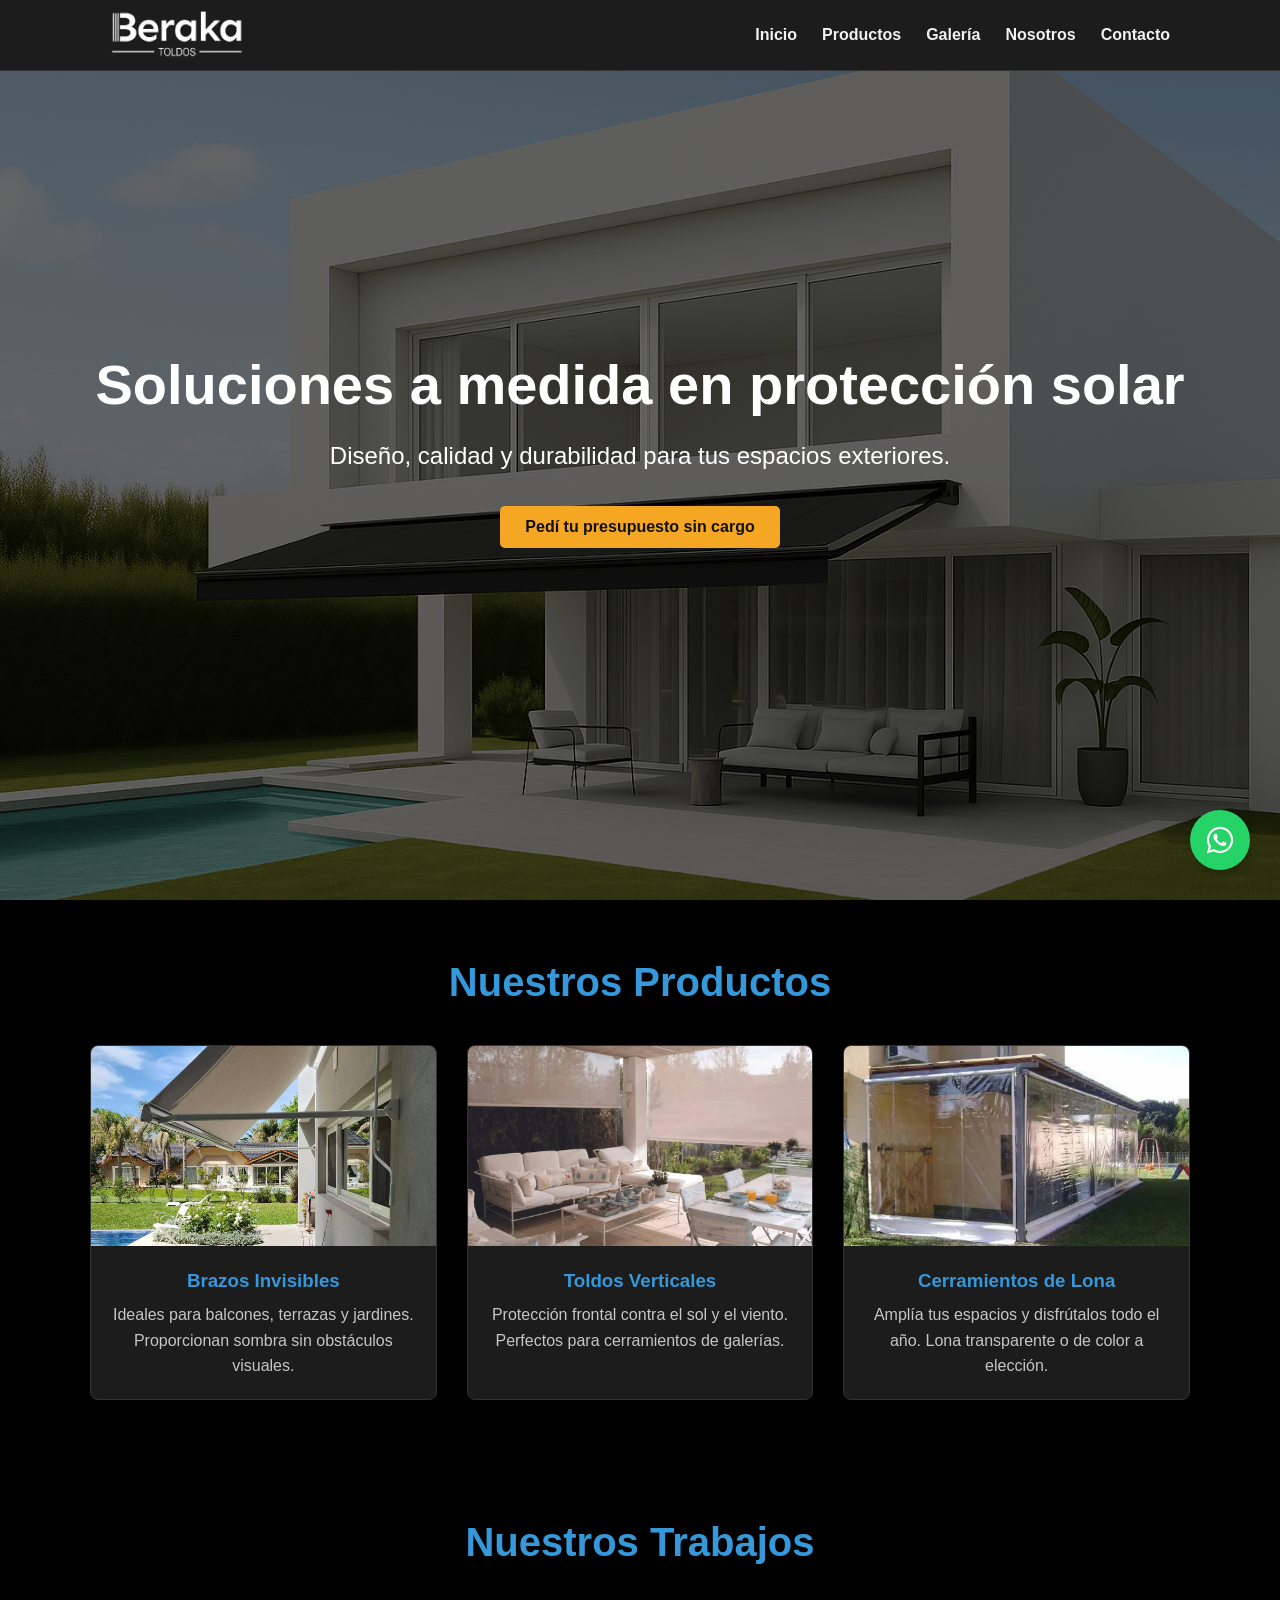
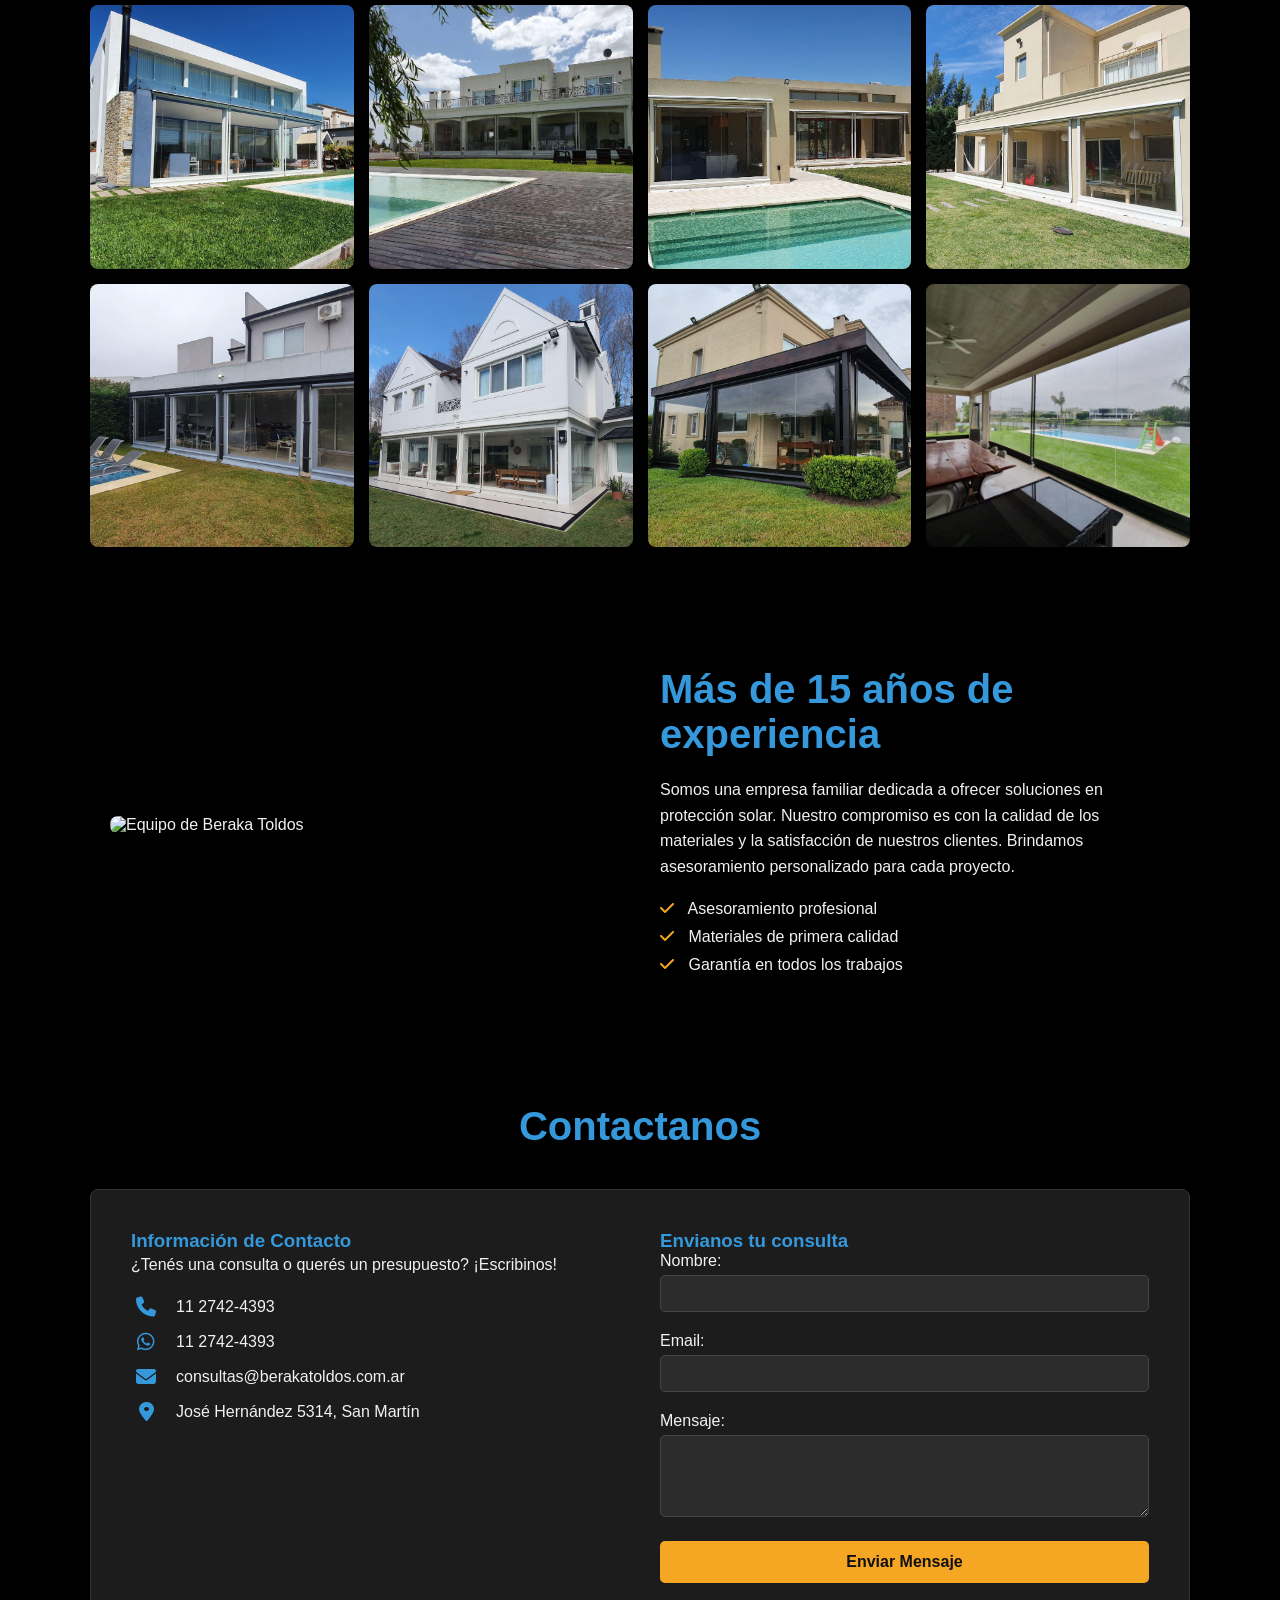
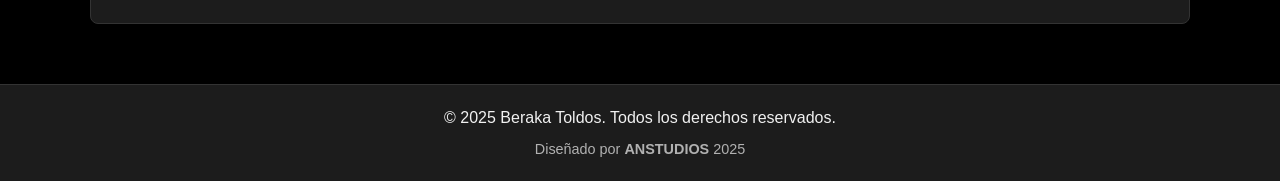
==== index.html @ 6dd72325 "Primera versión de la web Beraka Toldos" ====
<!DOCTYPE html>
<html lang="es">
<head>
    <meta charset="UTF-8">
    <meta name="viewport" content="width=device-width, initial-scale=1.0">
    <title>Beraka Toldos - Venta e Instalación de Toldos</title>
    <meta name="description" content="En Beraka Toldos somos especialistas en la venta e instalación de toldos, cerramientos y protección solar para hogares y comercios. Presupuestos sin cargo.">
    
    <link rel="stylesheet" href="css/style.css">
    
    <link rel="stylesheet" href="https://cdnjs.cloudflare.com/ajax/libs/font-awesome/6.5.2/css/all.min.css">
</head>
<body>

    <header>
        <nav class="navbar">
            <div class="container">
                <a href="#" class="logo"><img src="images/logo.png" alt="Logo de Beraka Toldos"></a>
                <ul class="nav-links" id="nav-links">
                    <li><a href="#inicio">Inicio</a></li>
                    <li><a href="#productos">Productos</a></li>
                    <li><a href="#galeria">Galería</a></li>
                    <li><a href="#nosotros">Nosotros</a></li>
                    <li><a href="#contacto">Contacto</a></li>
                </ul>
                <div class="hamburger" id="hamburger">
                    <i class="fas fa-bars"></i>
                </div>
            </div>
        </nav>
    </header>

    <main>
        <section id="inicio" class="hero">
            <div class="hero-content">
                <h1>Soluciones a medida en protección solar</h1>
                <p>Diseño, calidad y durabilidad para tus espacios exteriores.</p>
                <a href="#contacto" class="btn">Pedí tu presupuesto sin cargo</a>
            </div>
        </section>

        <section id="productos" class="container section">
            <h2>Nuestros Productos</h2>
            <div class="productos-grid">
                <div class="producto-card">
                    <img src="images/producto1.jpg" alt="Toldos de Brazos Invisibles">
                    <h3>Brazos Invisibles</h3>
                    <p>Ideales para balcones, terrazas y jardines. Proporcionan sombra sin obstáculos visuales.</p>
                </div>
                <div class="producto-card">
                    <img src="images/producto2.jpg" alt="Toldos Verticales">
                    <h3>Toldos Verticales</h3>
                    <p>Protección frontal contra el sol y el viento. Perfectos para cerramientos de galerías.</p>
                </div>
                <div class="producto-card">
                    <img src="images/producto3.jpg" alt="Cerramientos de Lona">
                    <h3>Cerramientos de Lona</h3>
                    <p>Amplía tus espacios y disfrútalos todo el año. Lona transparente o de color a elección.</p>
                </div>
            </div>
        </section>
        
        <section id="galeria" class="container section">
            <h2>Nuestros Trabajos</h2>
            <div class="galeria-grid">
                <img src="images/galeria1.jpg" alt="Trabajo realizado 1">
                <img src="images/galeria2.jpg" alt="Trabajo realizado 2">
                <img src="images/galeria3.jpg" alt="Trabajo realizado 3">
                <img src="images/galeria4.jpg" alt="Trabajo realizado 4">
                <img src="images/galeria5.jpg" alt="Trabajo realizado 5">
                <img src="images/galeria6.jpg" alt="Trabajo realizado 6">
                <img src="images/galeria7.jpg" alt="Trabajo realizado 7">
                <img src="images/galeria8.jpg" alt="Trabajo realizado 8">
            </div>
        </section>

        <section id="nosotros" class="section nosotros-section">
            <div class="container nosotros-flex">
                <div class="nosotros-img">
                    <img src="images/nosotros.jpg" alt="Equipo de Beraka Toldos">
                </div>
                <div class="nosotros-texto">
                    <h2>Más de 15 años de experiencia</h2>
                    <p>Somos una empresa familiar dedicada a ofrecer soluciones en protección solar. Nuestro compromiso es con la calidad de los materiales y la satisfacción de nuestros clientes. Brindamos asesoramiento personalizado para cada proyecto.</p>
                    <ul>
                        <li><i class="fas fa-check"></i> Asesoramiento profesional</li>
                        <li><i class="fas fa-check"></i> Materiales de primera calidad</li>
                        <li><i class="fas fa-check"></i> Garantía en todos los trabajos</li>
                    </ul>
                </div>
            </div>
        </section>

        <section id="contacto" class="container section">
            <h2>Contactanos</h2>
            <div class="contacto-flex">
                <div class="info-contacto">
                    <h3>Información de Contacto</h3>
                    <p>¿Tenés una consulta o querés un presupuesto? ¡Escribinos!</p>
                    <ul>
                        <li><i class="fas fa-phone"></i> <a href="tel:+5491127424393">11 2742-4393</a></li>
                        <li><i class="fab fa-whatsapp"></i> <a href="https://wa.me/5491127424393" target="_blank">11 2742-4393</a></li>
                        <li><i class="fas fa-envelope"></i> <a href="mailto:consultas@berakatoldos.com.ar">consultas@berakatoldos.com.ar</a></li>
                        <li><i class="fas fa-map-marker-alt"></i> José Hernández 5314, San Martín</li>
                    </ul>
                </div>
                <div class="formulario-contacto">
                    <h3>Envianos tu consulta</h3>
                    <form name="contact" netlify>
                        <div class="form-group">
                            <label for="name">Nombre:</label>
                            <input type="text" id="name" name="name" required>
                        </div>
                        <div class="form-group">
                            <label for="email">Email:</label>
                            <input type="email" id="email" name="email" required>
                        </div>
                        <div class="form-group">
                            <label for="message">Mensaje:</label>
                            <textarea id="message" name="message" rows="4" required></textarea>
                        </div>
                        <button type="submit" class="btn">Enviar Mensaje</button>
                    </form>
                </div>
            </div>
        </section>

    </main>
    
    <a href="https://wa.me/5491127424393" class="whatsapp-flotante" target="_blank">
        <i class="fab fa-whatsapp"></i>
    </a>

    <footer>
        <div class="container">
            <p>&copy; 2025 Beraka Toldos. Todos los derechos reservados.</p>
            <p class="designer-credit">Diseñado por <a href="#" target="_blank">ANSTUDIOS</a> 2025</p>
        </div>
    </footer>
    
    <script src="js/script.js"></script>
</body>
</html>
---- css/style.css ----
/* --- VARIABLES Y ESTILOS GENERALES (TEMA OSCURO) --- */
:root {
    --color-primario: #3498db; /* Un azul más brillante para que resalte en fondo oscuro */
    --color-secundario: #F5A623; /* Naranja para botones y acentos, se mantiene */
    --color-texto: #f1f1f1; /* Texto principal casi blanco */
    --color-fondo-principal: #000000; /* Fondo principal negro */
    --color-fondo-secciones: #1c1c1c; /* Fondo para tarjetas y header (gris muy oscuro) */
}

* {
    margin: 0;
    padding: 0;
    box-sizing: border-box;
    font-family: 'Segoe UI', Tahoma, Geneva, Verdana, sans-serif;
    scroll-behavior: smooth;
}

body {
    background-color: var(--color-fondo-principal);
    color: var(--color-texto);
}

.container {
    max-width: 1100px;
    margin: 0 auto;
    padding: 0 20px;
}

.section {
    padding: 60px 0;
}

h1, h2, h3 {
    color: var(--color-primario);
}

h2 {
    text-align: center;
    font-size: 2.5rem;
    margin-bottom: 40px;
}

p {
    line-height: 1.6;
}

.btn {
    display: inline-block;
    background-color: var(--color-secundario);
    color: #111; /* Texto oscuro en el botón para mejor contraste con el naranja */
    padding: 12px 25px;
    text-decoration: none;
    border-radius: 5px;
    font-weight: bold;
    transition: background-color 0.3s ease;
}

.btn:hover {
    background-color: #e09415;
}


/* --- HEADER / NAVEGACIÓN --- */
.navbar {
    background-color: var(--color-fondo-secciones);
    border-bottom: 1px solid #333; /* Reemplazamos la sombra con un borde sutil */
    position: fixed;
    width: 100%;
    top: 0;
    left: 0;
    z-index: 1000;
}

.navbar .container {
    display: flex;
    justify-content: space-between;
    align-items: center;
    height: 70px;
}

.logo img {
    height: 50px;
}

.nav-links {
    list-style: none;
    display: flex;
}

.nav-links li {
    margin-left: 25px;
}

.nav-links a {
    text-decoration: none;
    color: var(--color-texto);
    font-weight: bold;
    transition: color 0.3s ease;
}

.nav-links a:hover {
    color: var(--color-primario);
}

.hamburger {
    display: none;
    cursor: pointer;
    font-size: 24px;
    color: var(--color-primario);
}


/* --- SECCIÓN HERO --- */
.hero {
    background-image: linear-gradient(rgba(0,0,0,0.6), rgba(0,0,0,0.6)), url('../images/hero-bg.jpg');
    background-size: cover;
    background-position: center;
    height: 100vh;
    display: flex;
    justify-content: center;
    align-items: center;
    text-align: center;
    color: #fff; /* Texto blanco puro aquí */
}

.hero-content h1 {
    font-size: 3.5rem;
    color: #fff;
    margin-bottom: 20px;
}

.hero-content p {
    font-size: 1.5rem;
    margin-bottom: 30px;
}


/* --- SECCIÓN PRODUCTOS --- */
.productos-grid {
    display: grid;
    grid-template-columns: repeat(auto-fit, minmax(300px, 1fr));
    gap: 30px;
}

.producto-card {
    background-color: var(--color-fondo-secciones);
    border-radius: 8px;
    border: 1px solid #333; /* Borde sutil para definir la tarjeta */
    overflow: hidden;
    text-align: center;
    transition: transform 0.3s ease, border-color 0.3s ease;
}

.producto-card:hover {
    transform: translateY(-10px);
    border-color: var(--color-primario);
}

.producto-card img {
    width: 100%;
    height: 200px;
    object-fit: cover;
}

.producto-card h3 {
    margin: 20px 0 10px;
}

.producto-card p {
    padding: 0 20px 20px;
    opacity: 0.8;
}


/* --- SECCIÓN GALERÍA --- */
.galeria-grid {
    display: grid;
    grid-template-columns: repeat(auto-fit, minmax(250px, 1fr));
    gap: 15px;
}

.galeria-grid img {
    width: 100%;
    height: 100%;
    object-fit: cover;
    border-radius: 8px;
    transition: transform 0.3s ease, opacity 0.3s ease;
}

.galeria-grid img:hover {
    transform: scale(1.05);
    opacity: 0.8;
}


/* --- SECCIÓN NOSOTROS --- */
/* No necesita fondo extra, usará el del body */

.nosotros-flex {
    display: flex;
    align-items: center;
    gap: 40px;
}

.nosotros-img, .nosotros-texto {
    flex: 1;
}

.nosotros-img img {
    width: 100%;
    border-radius: 8px;
}

.nosotros-texto h2 {
    text-align: left;
    margin-bottom: 20px;
}

.nosotros-texto ul {
    list-style: none;
    margin-top: 20px;
}

.nosotros-texto li {
    margin-bottom: 10px;
}

.nosotros-texto .fa-check {
    color: var(--color-secundario);
    margin-right: 10px;
}


/* --- SECCIÓN CONTACTO --- */
.contacto-flex {
    display: flex;
    gap: 40px;
    background-color: var(--color-fondo-secciones);
    padding: 40px;
    border-radius: 8px;
    border: 1px solid #333;
}

.info-contacto, .formulario-contacto {
    flex: 1;
}

.info-contacto ul {
    list-style: none;
    margin-top: 20px;
}

.info-contacto li {
    margin-bottom: 15px;
    display: flex;
    align-items: center;
}

.info-contacto i {
    color: var(--color-primario);
    font-size: 20px;
    width: 30px;
    text-align: center;
    margin-right: 15px;
}

.info-contacto a {
    text-decoration: none;
    color: var(--color-texto);
}

.form-group {
    margin-bottom: 20px;
}

.form-group label {
    display: block;
    margin-bottom: 5px;
}

.form-group input, .form-group textarea {
    width: 100%;
    padding: 10px;
    border: 1px solid #444;
    border-radius: 5px;
    background-color: #2c2c2c;
    color: var(--color-texto);
}

.form-group input:focus, .form-group textarea:focus {
    outline: none;
    border-color: var(--color-primario);
}

.formulario-contacto .btn {
    width: 100%;
    border: none;
    cursor: pointer;
    font-size: 16px;
}


/* --- WHATSAPP FLOTANTE --- */
.whatsapp-flotante {
    position: fixed;
    bottom: 30px;
    right: 30px;
    background-color: #25D366;
    color: #fff;
    width: 60px;
    height: 60px;
    border-radius: 50%;
    display: flex;
    justify-content: center;
    align-items: center;
    font-size: 30px;
    text-decoration: none;
    box-shadow: 2px 2px 10px rgba(0,0,0,0.2);
    z-index: 100;
}


/* --- FOOTER --- */
footer {
    background-color: var(--color-fondo-secciones);
    color: var(--color-texto);
    text-align: center;
    padding: 20px 0;
    border-top: 1px solid #333;
}

/* --- ESTILOS ADICIONALES PARA EL FOOTER --- */
.designer-credit {
    font-size: 0.9em;
    margin-top: 8px;
    opacity: 0.7;
}

.designer-credit a {
    color: var(--color-texto);
    text-decoration: none;
    font-weight: bold;
}

.designer-credit a:hover {
    text-decoration: underline;
}


/* --- RESPONSIVE (PARA CELULARES Y TABLETS) --- */
@media (max-width: 768px) {
    .nav-links {
        display: none;
        flex-direction: column;
        background-color: var(--color-fondo-secciones);
        position: absolute;
        top: 70px;
        left: 0;
        width: 100%;
        text-align: center;
        border-bottom: 1px solid #333;
    }

    .nav-links.active {
        display: flex;
    }

    .nav-links li {
        margin: 15px 0;
    }

    .hamburger {
        display: block;
    }

    .hero-content h1 {
        font-size: 2.5rem;
    }

    .hero-content p {
        font-size: 1.2rem;
    }

    .nosotros-flex, .contacto-flex {
        flex-direction: column;
    }
}
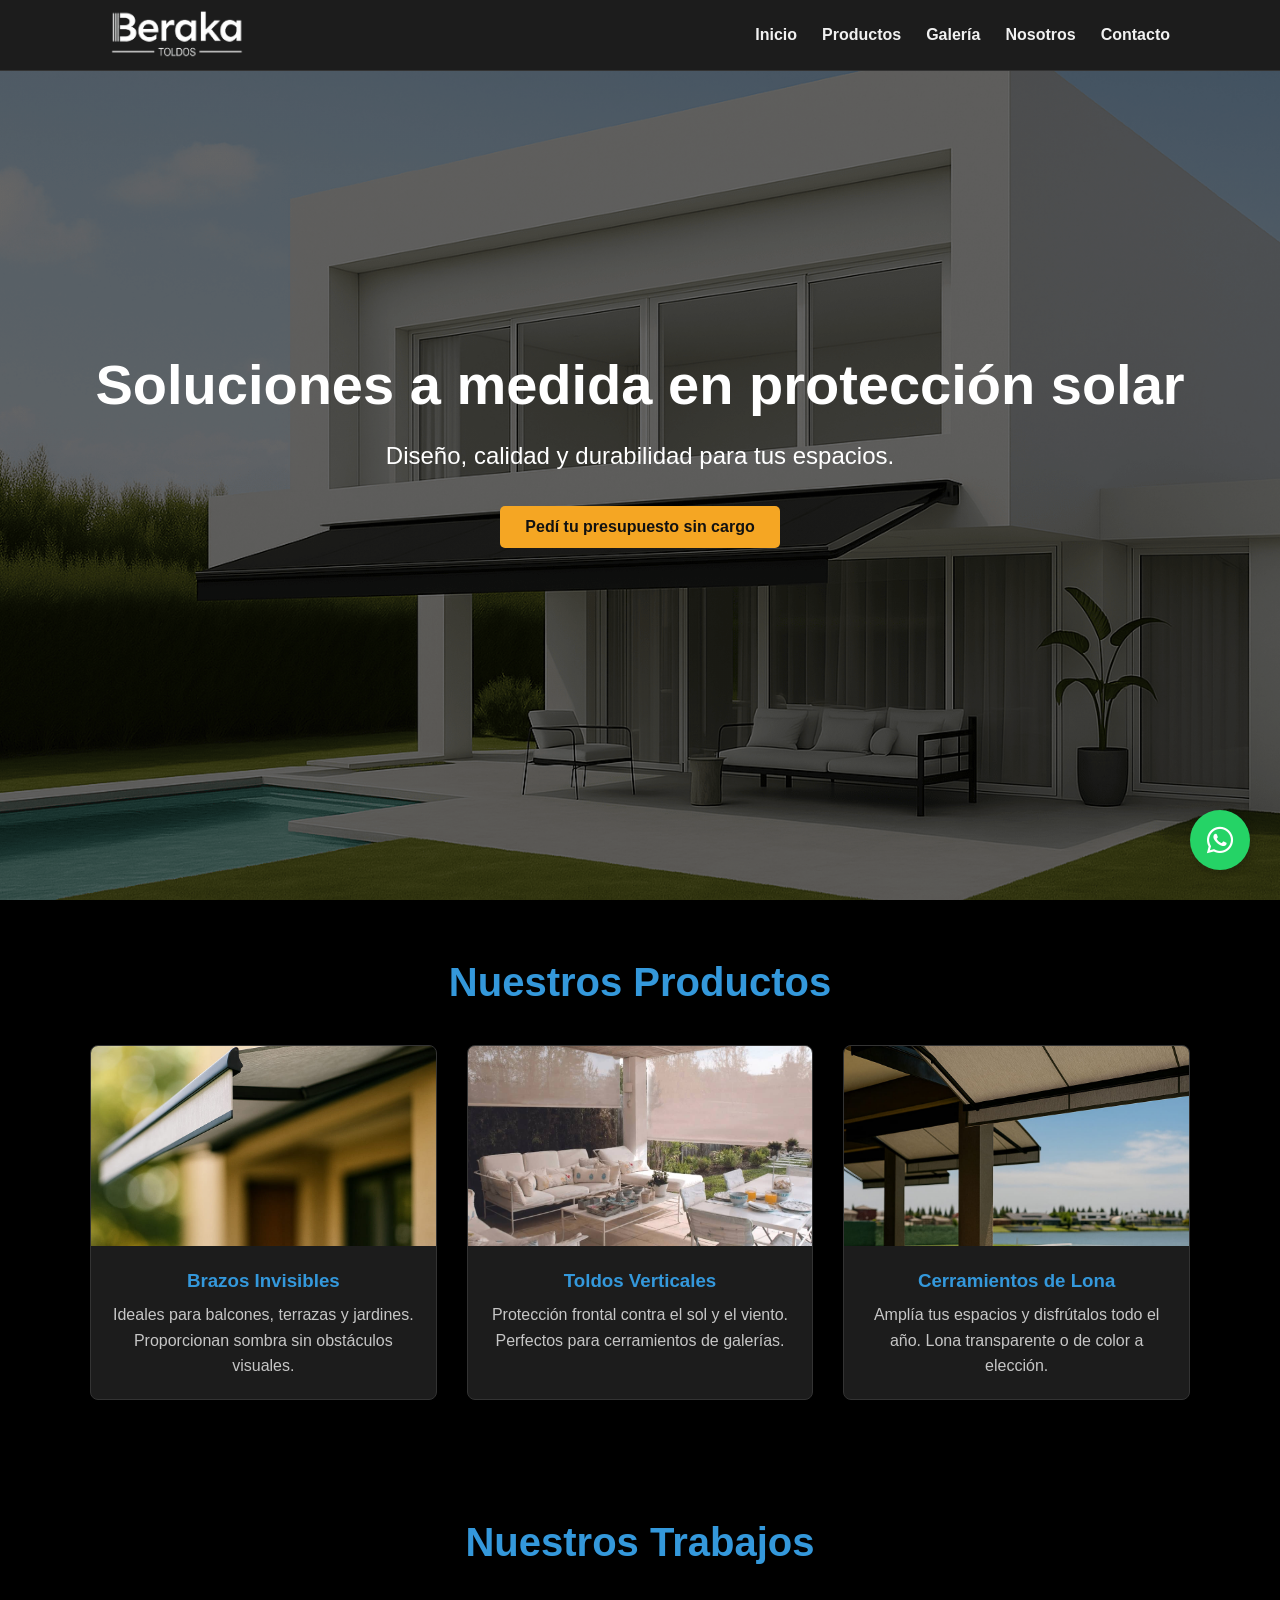
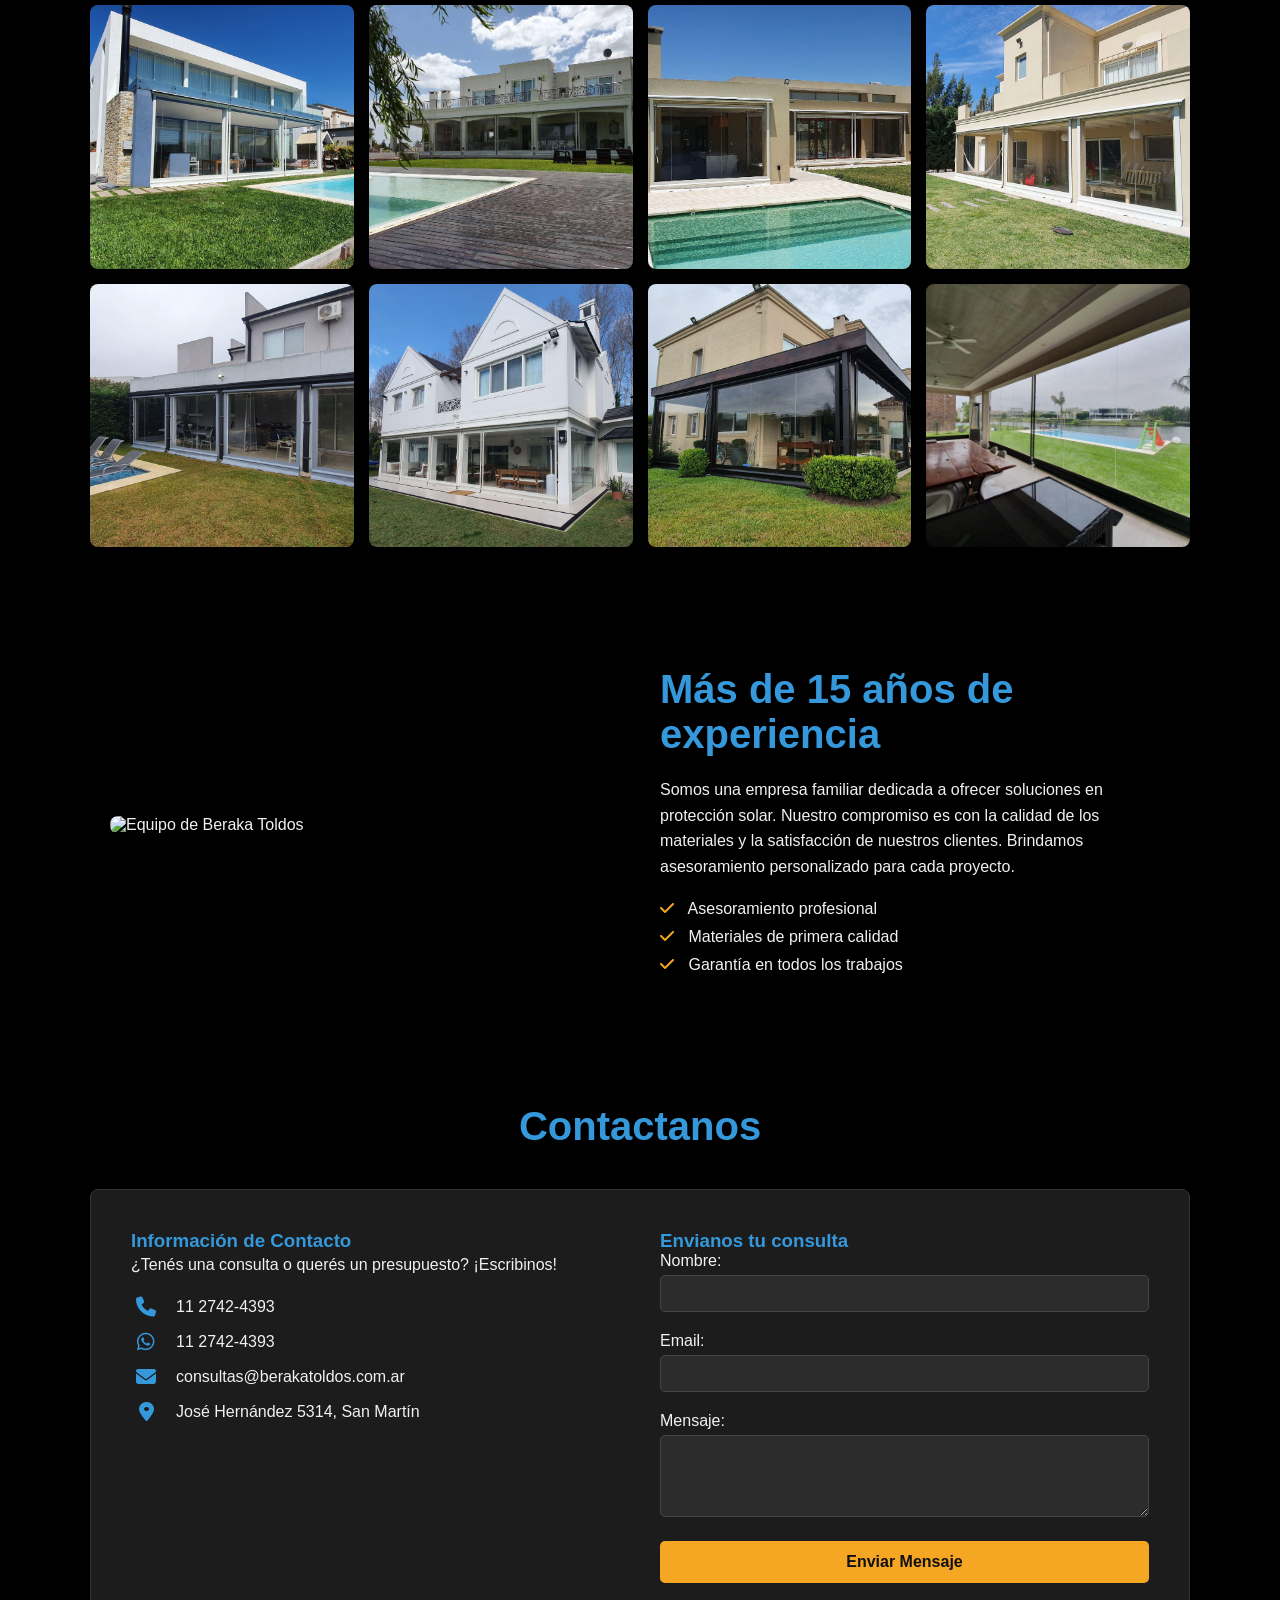
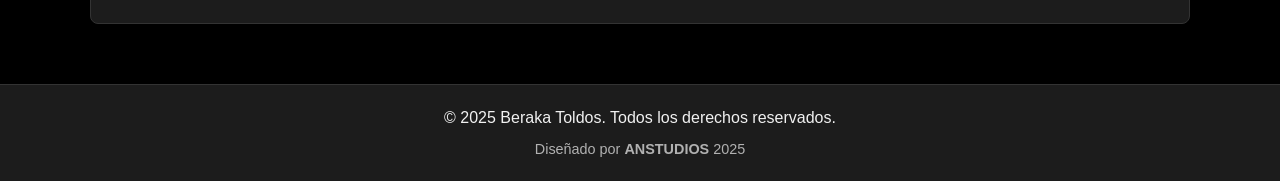
==== commit 9152c755: "Prueba definitiva titulo h1" ====
--- a/index.html
+++ b/index.html
@@ -34,7 +34,7 @@
         <section id="inicio" class="hero">
             <div class="hero-content">
                 <h1>Soluciones a medida en protección solar</h1>
-                <p>Diseño, calidad y durabilidad para tus espacios exteriores.</p>
+                <p>Diseño, calidad y durabilidad para tus espacios.</p>
                 <a href="#contacto" class="btn">Pedí tu presupuesto sin cargo</a>
             </div>
         </section>
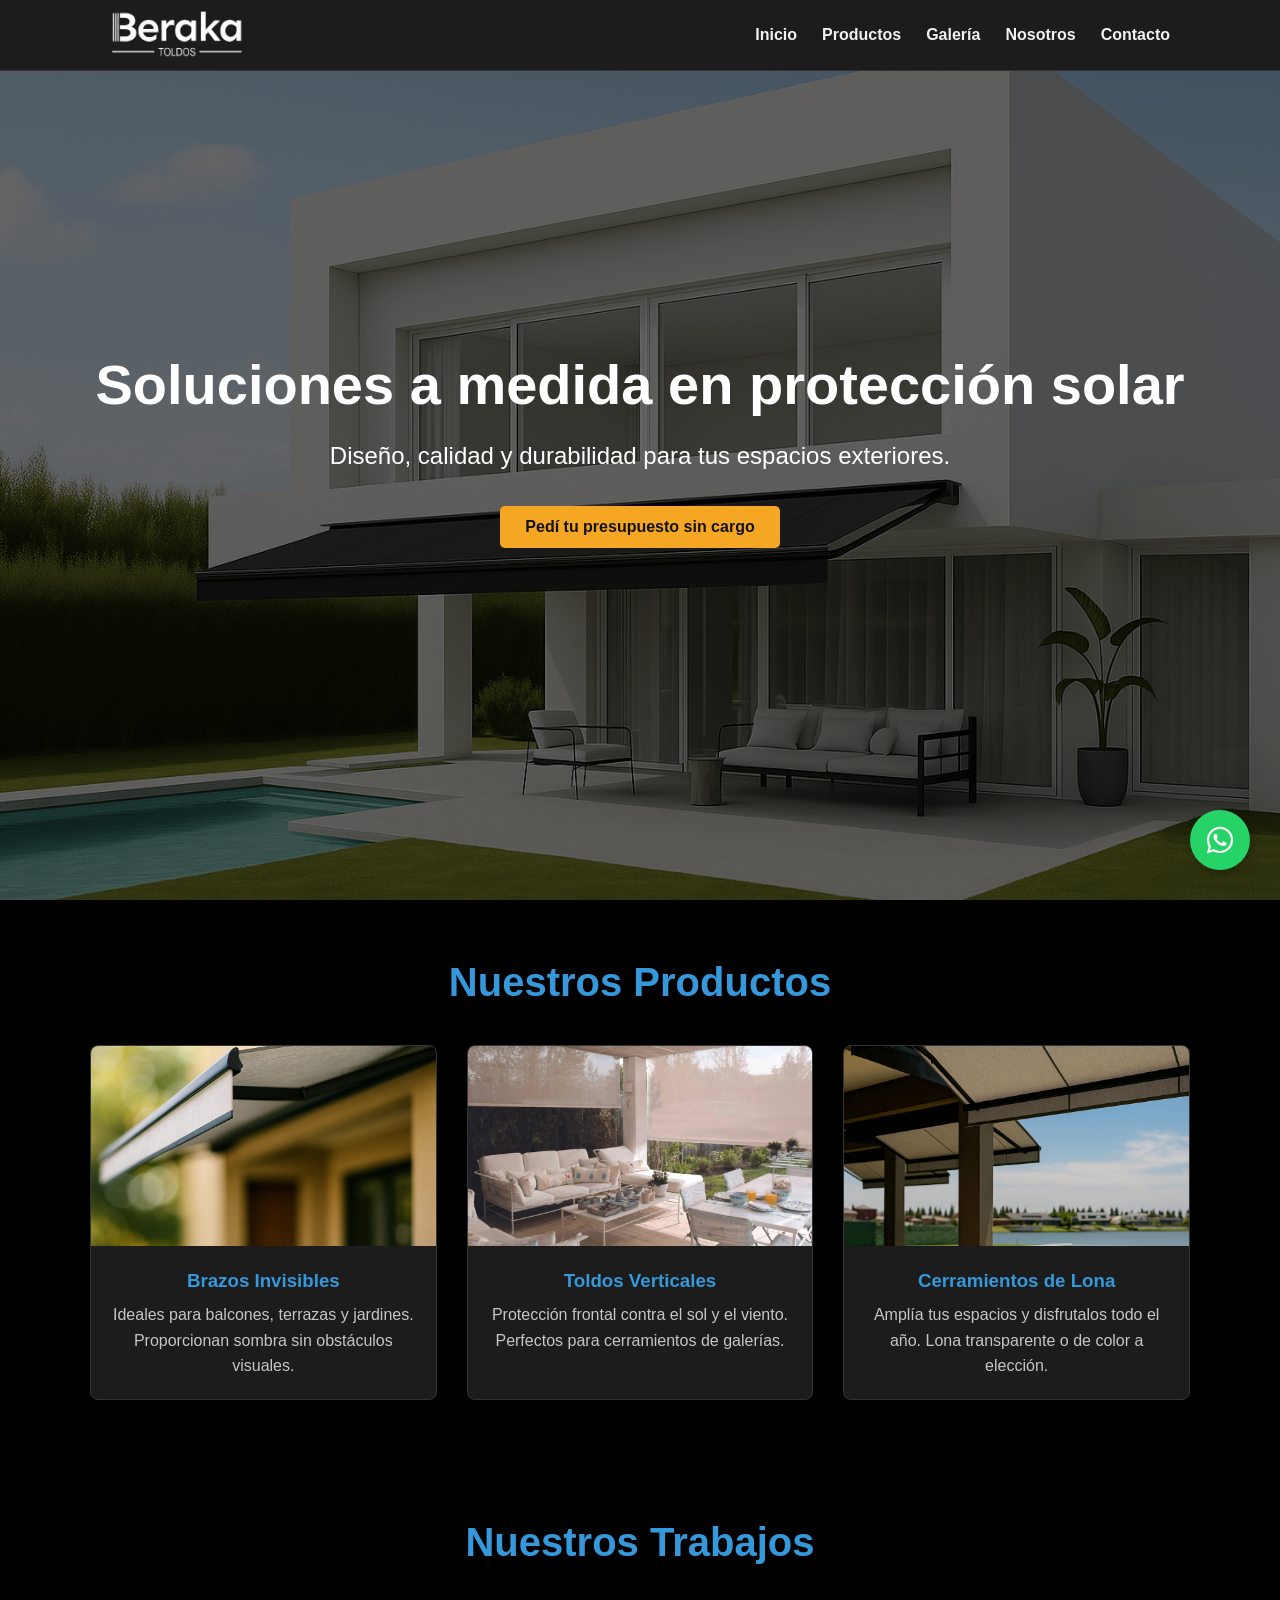
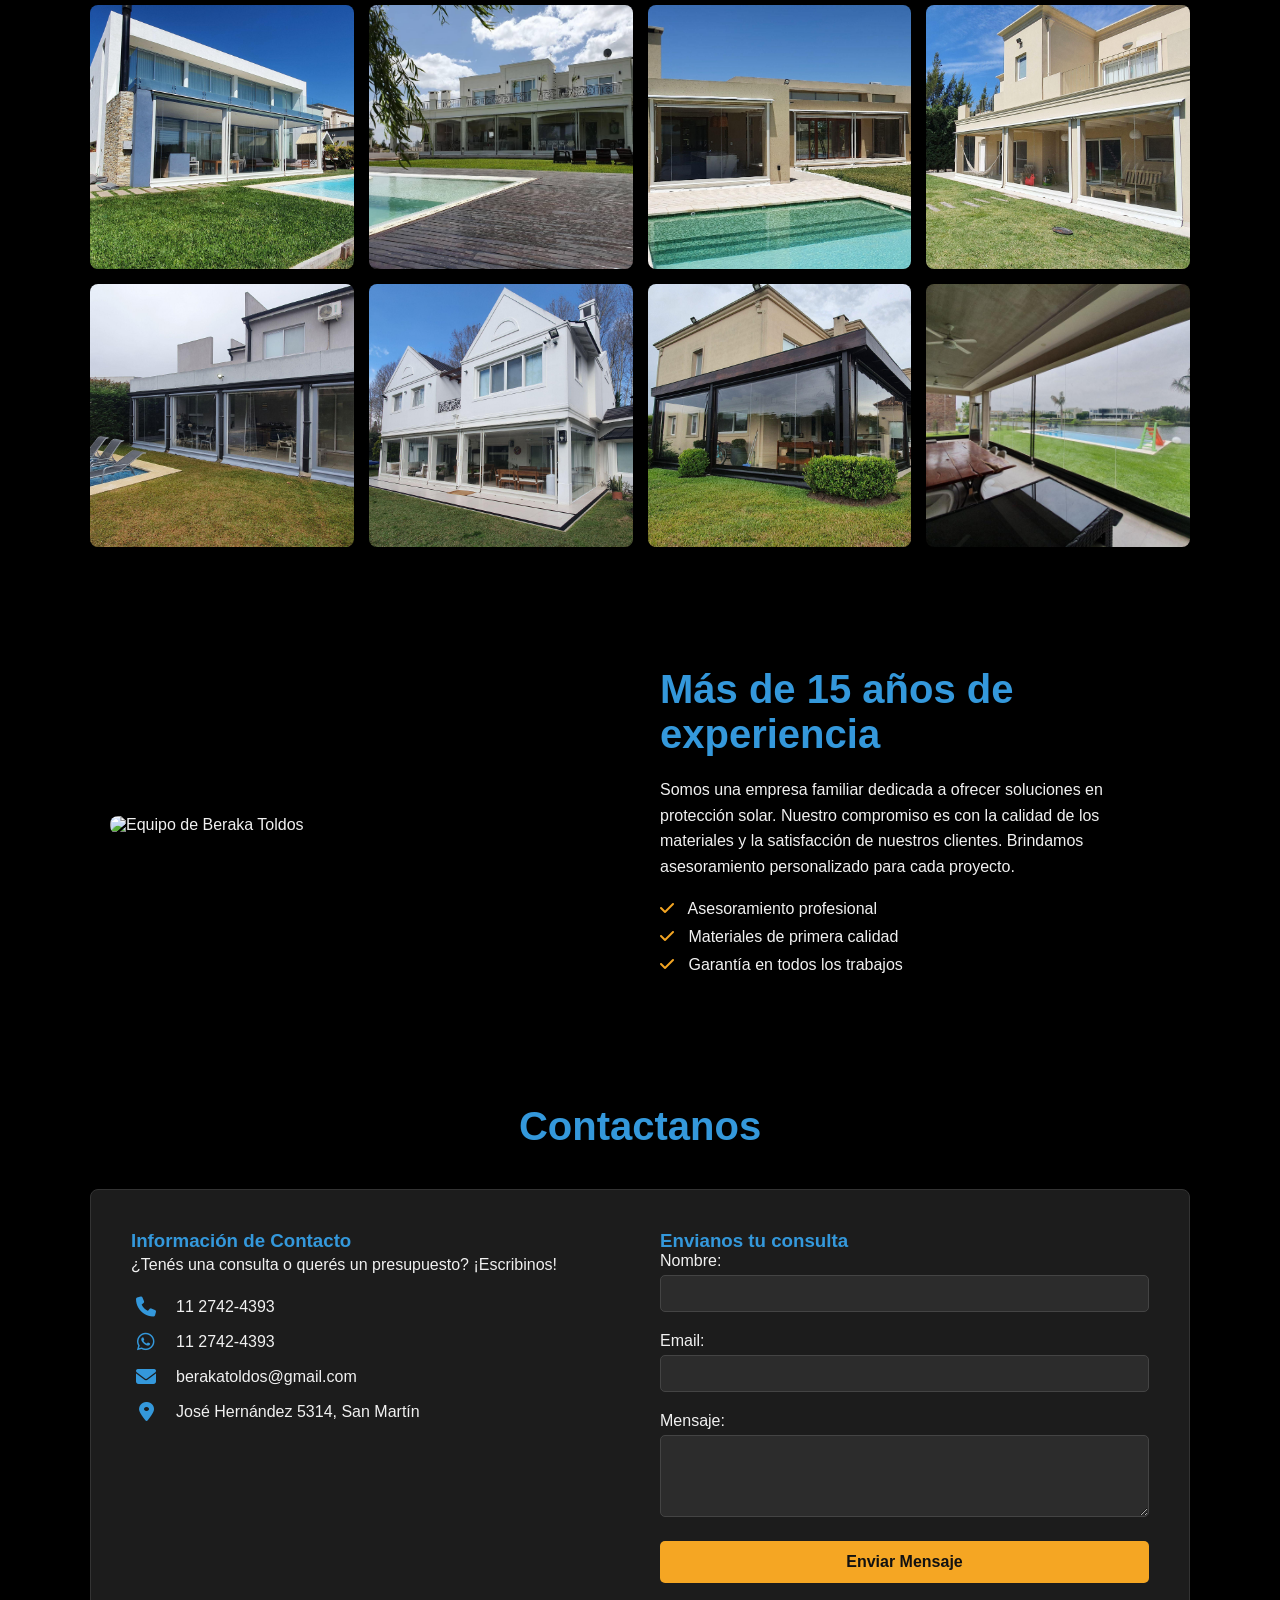
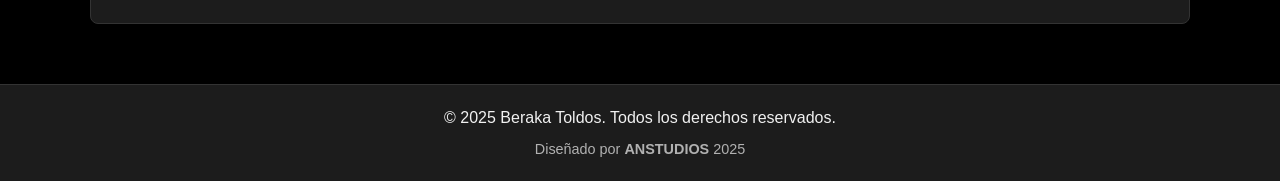
==== commit f717bede: "Actualizo correo de contacto" ====
--- a/index.html
+++ b/index.html
@@ -7,7 +7,6 @@
     <meta name="description" content="En Beraka Toldos somos especialistas en la venta e instalación de toldos, cerramientos y protección solar para hogares y comercios. Presupuestos sin cargo.">
     
     <link rel="stylesheet" href="css/style.css">
-    
     <link rel="stylesheet" href="https://cdnjs.cloudflare.com/ajax/libs/font-awesome/6.5.2/css/all.min.css">
 </head>
 <body>
@@ -34,7 +33,7 @@
         <section id="inicio" class="hero">
             <div class="hero-content">
                 <h1>Soluciones a medida en protección solar</h1>
-                <p>Diseño, calidad y durabilidad para tus espacios.</p>
+                <p>Diseño, calidad y durabilidad para tus espacios exteriores.</p>
                 <a href="#contacto" class="btn">Pedí tu presupuesto sin cargo</a>
             </div>
         </section>
@@ -55,7 +54,7 @@
                 <div class="producto-card">
                     <img src="images/producto3.jpg" alt="Cerramientos de Lona">
                     <h3>Cerramientos de Lona</h3>
-                    <p>Amplía tus espacios y disfrútalos todo el año. Lona transparente o de color a elección.</p>
+                    <p>Amplía tus espacios y disfrutalos todo el año. Lona transparente o de color a elección.</p>
                 </div>
             </div>
         </section>
@@ -100,7 +99,7 @@
                     <ul>
                         <li><i class="fas fa-phone"></i> <a href="tel:+5491127424393">11 2742-4393</a></li>
                         <li><i class="fab fa-whatsapp"></i> <a href="https://wa.me/5491127424393" target="_blank">11 2742-4393</a></li>
-                        <li><i class="fas fa-envelope"></i> <a href="mailto:consultas@berakatoldos.com.ar">consultas@berakatoldos.com.ar</a></li>
+                        <li><i class="fas fa-envelope"></i> <a href="mailto:berakatoldos@gmail.com">berakatoldos@gmail.com</a></li>
                         <li><i class="fas fa-map-marker-alt"></i> José Hernández 5314, San Martín</li>
                     </ul>
                 </div>
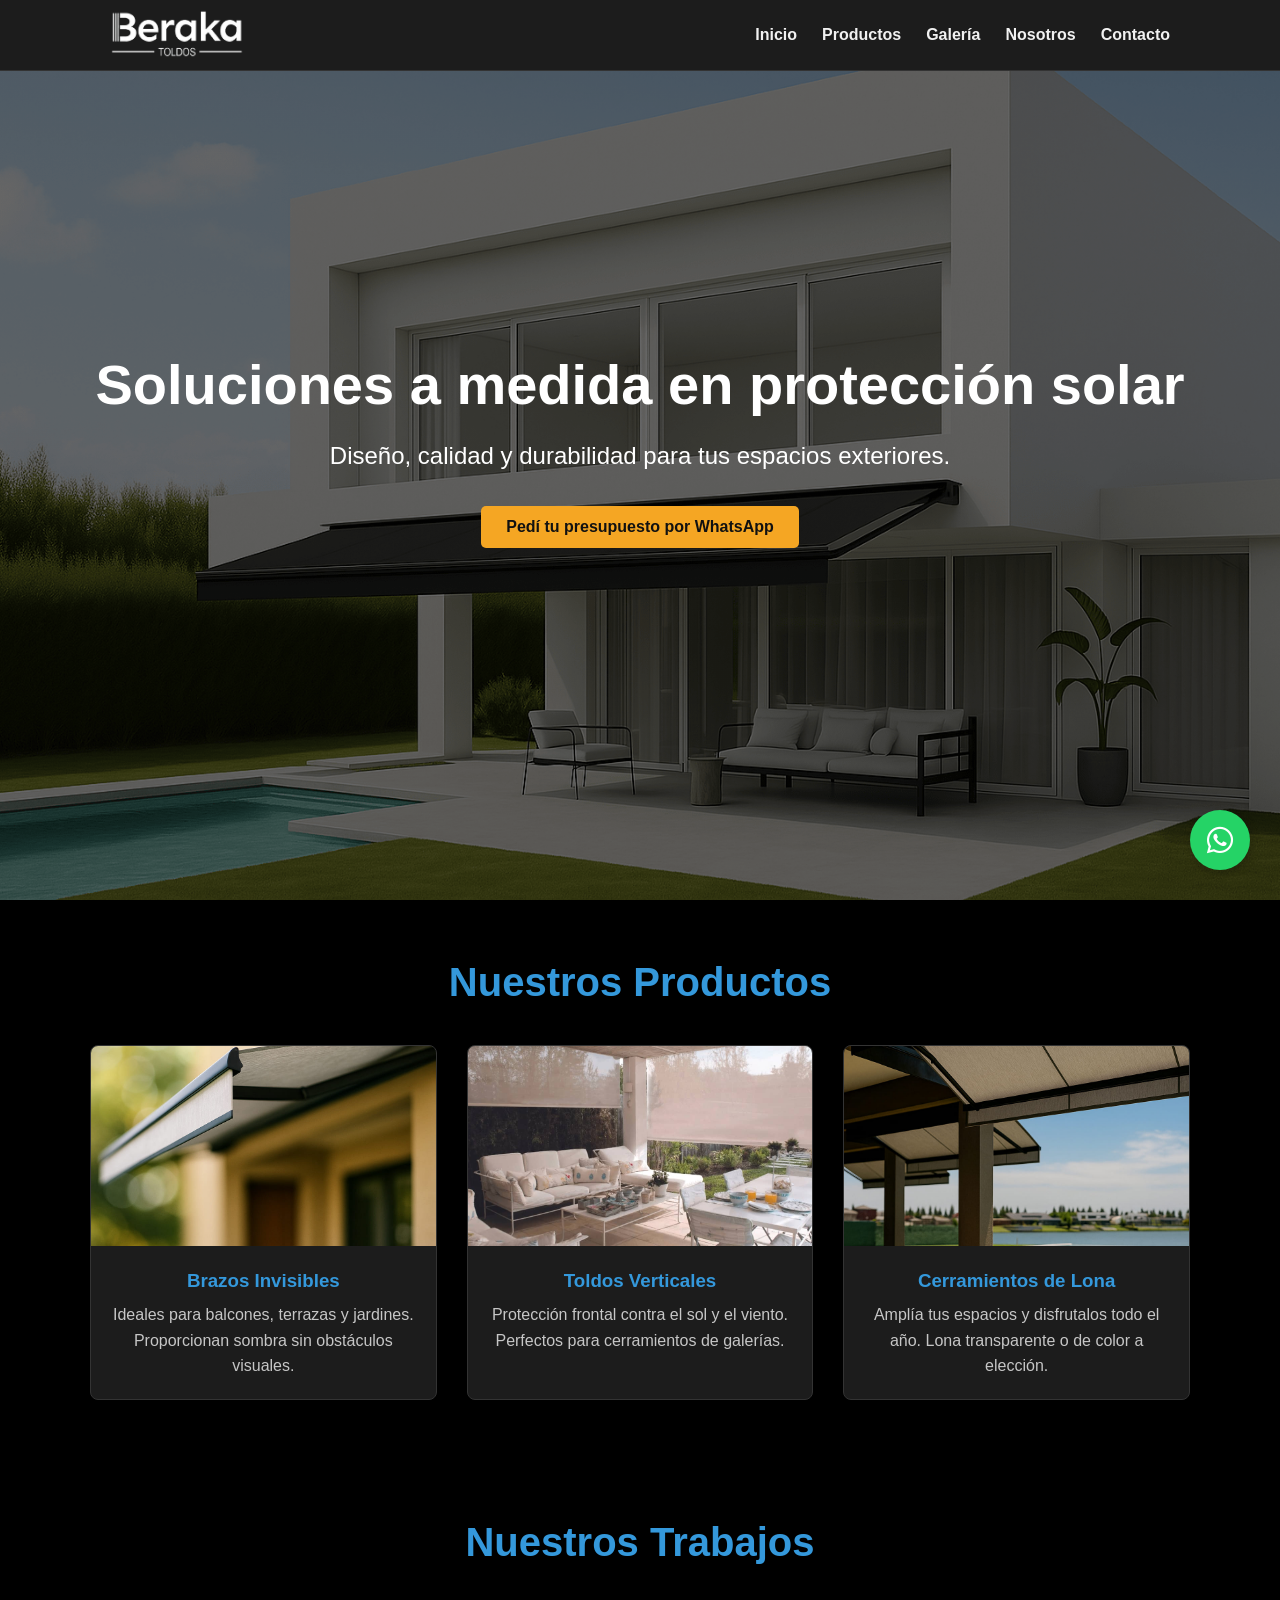
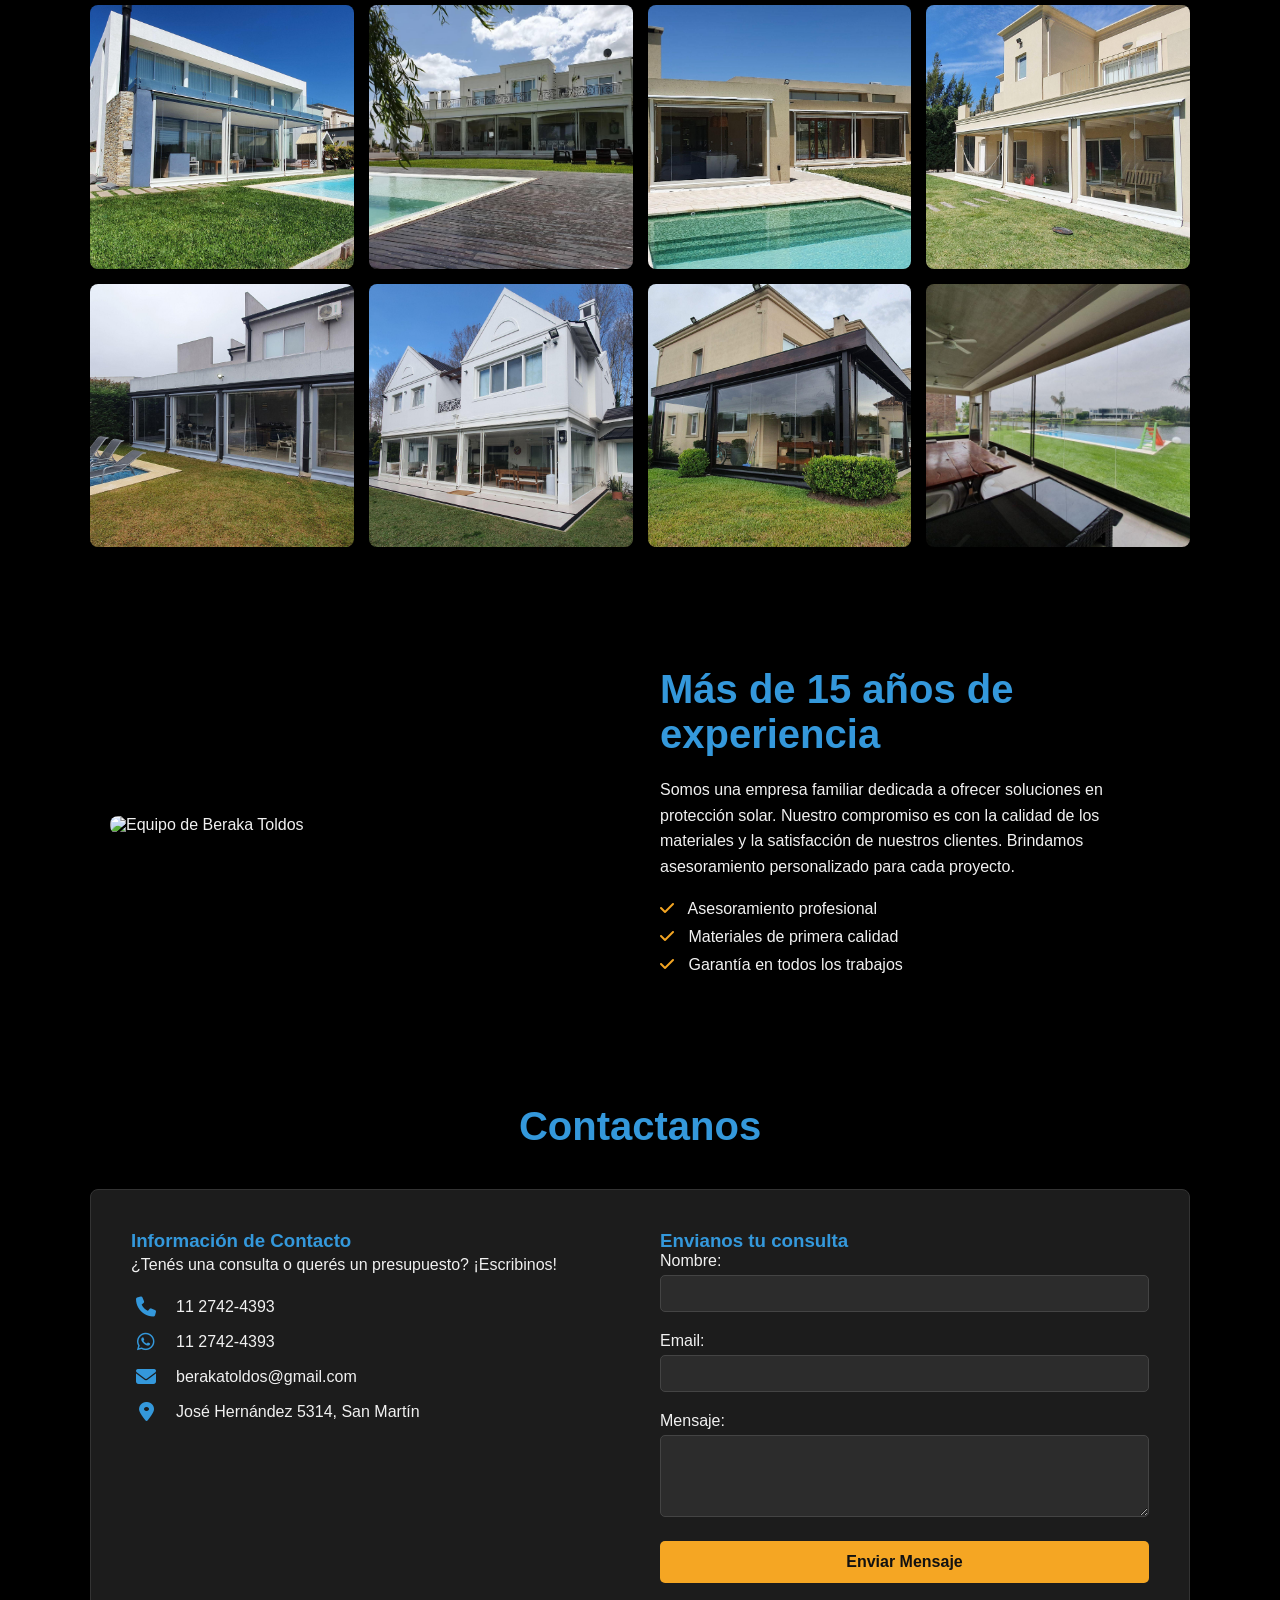
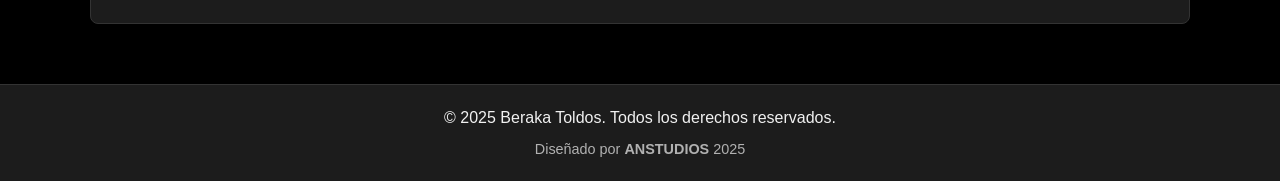
==== commit 8af5cd2a: "Fix Whatsapp" ====
--- a/index.html
+++ b/index.html
@@ -34,7 +34,7 @@
             <div class="hero-content">
                 <h1>Soluciones a medida en protección solar</h1>
                 <p>Diseño, calidad y durabilidad para tus espacios exteriores.</p>
-                <a href="#contacto" class="btn">Pedí tu presupuesto sin cargo</a>
+                <a href="https://wa.me/5491127424393?text=Hola%20BERAKA,%20vengo%20de%20la%20web%20y%20me%20interesa%20pedir%20un%20presupuesto." class="btn" target="_blank">Pedí tu presupuesto por WhatsApp</a>
             </div>
         </section>
 
@@ -98,7 +98,7 @@
                     <p>¿Tenés una consulta o querés un presupuesto? ¡Escribinos!</p>
                     <ul>
                         <li><i class="fas fa-phone"></i> <a href="tel:+5491127424393">11 2742-4393</a></li>
-                        <li><i class="fab fa-whatsapp"></i> <a href="https://wa.me/5491127424393" target="_blank">11 2742-4393</a></li>
+                        <li><i class="fab fa-whatsapp"></i> <a href="https://wa.me/5491127424393?text=Hola%20BERAKA,%20vengo%20de%20la%20web%20y%20me%20interesa%20pedir%20un%20presupuesto." target="_blank">11 2742-4393</a></li>
                         <li><i class="fas fa-envelope"></i> <a href="mailto:berakatoldos@gmail.com">berakatoldos@gmail.com</a></li>
                         <li><i class="fas fa-map-marker-alt"></i> José Hernández 5314, San Martín</li>
                     </ul>
@@ -126,7 +126,7 @@
 
     </main>
     
-    <a href="https://wa.me/5491127424393" class="whatsapp-flotante" target="_blank">
+    <a href="https://wa.me/5491127424393?text=Hola%20BERAKA,%20vengo%20de%20la%20web%20y%20me%20interesa%20pedir%20un%20presupuesto." class="whatsapp-flotante" target="_blank">
         <i class="fab fa-whatsapp"></i>
     </a>
 
--- a/css/style.css
+++ b/css/style.css
@@ -1,10 +1,10 @@
 /* --- VARIABLES Y ESTILOS GENERALES (TEMA OSCURO) --- */
 :root {
-    --color-primario: #3498db; /* Un azul más brillante para que resalte en fondo oscuro */
-    --color-secundario: #F5A623; /* Naranja para botones y acentos, se mantiene */
-    --color-texto: #f1f1f1; /* Texto principal casi blanco */
-    --color-fondo-principal: #000000; /* Fondo principal negro */
-    --color-fondo-secciones: #1c1c1c; /* Fondo para tarjetas y header (gris muy oscuro) */
+    --color-primario: #3498db; 
+    --color-secundario: #F5A623; 
+    --color-texto: #f1f1f1; 
+    --color-fondo-principal: #000000; 
+    --color-fondo-secciones: #1c1c1c; 
 }
 
 * {
@@ -47,7 +47,7 @@
 .btn {
     display: inline-block;
     background-color: var(--color-secundario);
-    color: #111; /* Texto oscuro en el botón para mejor contraste con el naranja */
+    color: #111; 
     padding: 12px 25px;
     text-decoration: none;
     border-radius: 5px;
@@ -63,7 +63,7 @@
 /* --- HEADER / NAVEGACIÓN --- */
 .navbar {
     background-color: var(--color-fondo-secciones);
-    border-bottom: 1px solid #333; /* Reemplazamos la sombra con un borde sutil */
+    border-bottom: 1px solid #333; 
     position: fixed;
     width: 100%;
     top: 0;
@@ -120,7 +120,7 @@
     justify-content: center;
     align-items: center;
     text-align: center;
-    color: #fff; /* Texto blanco puro aquí */
+    color: #fff; 
 }
 
 .hero-content h1 {
@@ -145,7 +145,7 @@
 .producto-card {
     background-color: var(--color-fondo-secciones);
     border-radius: 8px;
-    border: 1px solid #333; /* Borde sutil para definir la tarjeta */
+    border: 1px solid #333; 
     overflow: hidden;
     text-align: center;
     transition: transform 0.3s ease, border-color 0.3s ease;
@@ -194,8 +194,6 @@
 
 
 /* --- SECCIÓN NOSOTROS --- */
-/* No necesita fondo extra, usará el del body */
-
 .nosotros-flex {
     display: flex;
     align-items: center;
@@ -316,7 +314,7 @@
     font-size: 30px;
     text-decoration: none;
     box-shadow: 2px 2px 10px rgba(0,0,0,0.2);
-    z-index: 100;
+    z-index: 9999;
 }
 
 
@@ -329,7 +327,6 @@
     border-top: 1px solid #333;
 }
 
-/* --- ESTILOS ADICIONALES PARA EL FOOTER --- */
 .designer-credit {
     font-size: 0.9em;
     margin-top: 8px;
@@ -384,4 +381,9 @@
     .nosotros-flex, .contacto-flex {
         flex-direction: column;
     }
+
+    /* MODIFICACIÓN CRO: Ocultar el formulario en móviles para forzar el uso de WhatsApp */
+    .formulario-contacto {
+        display: none;
+    }
 }
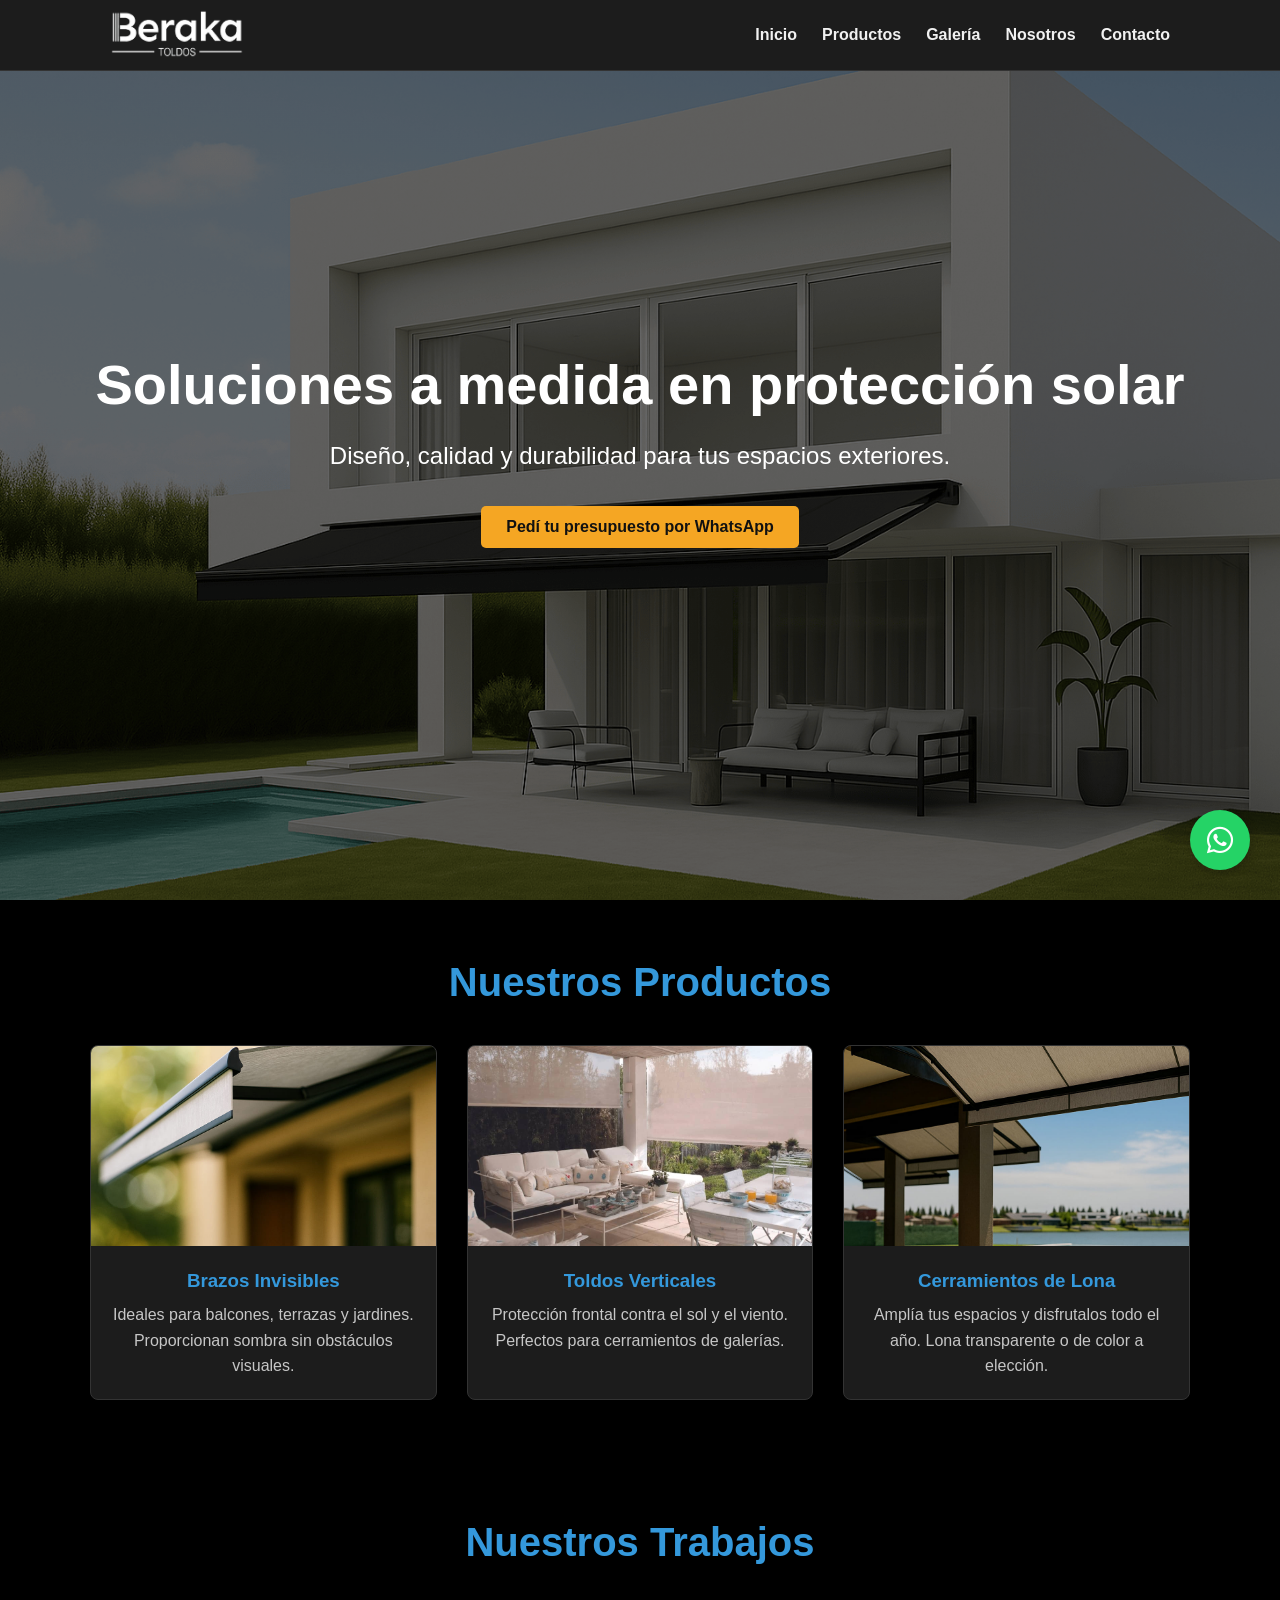
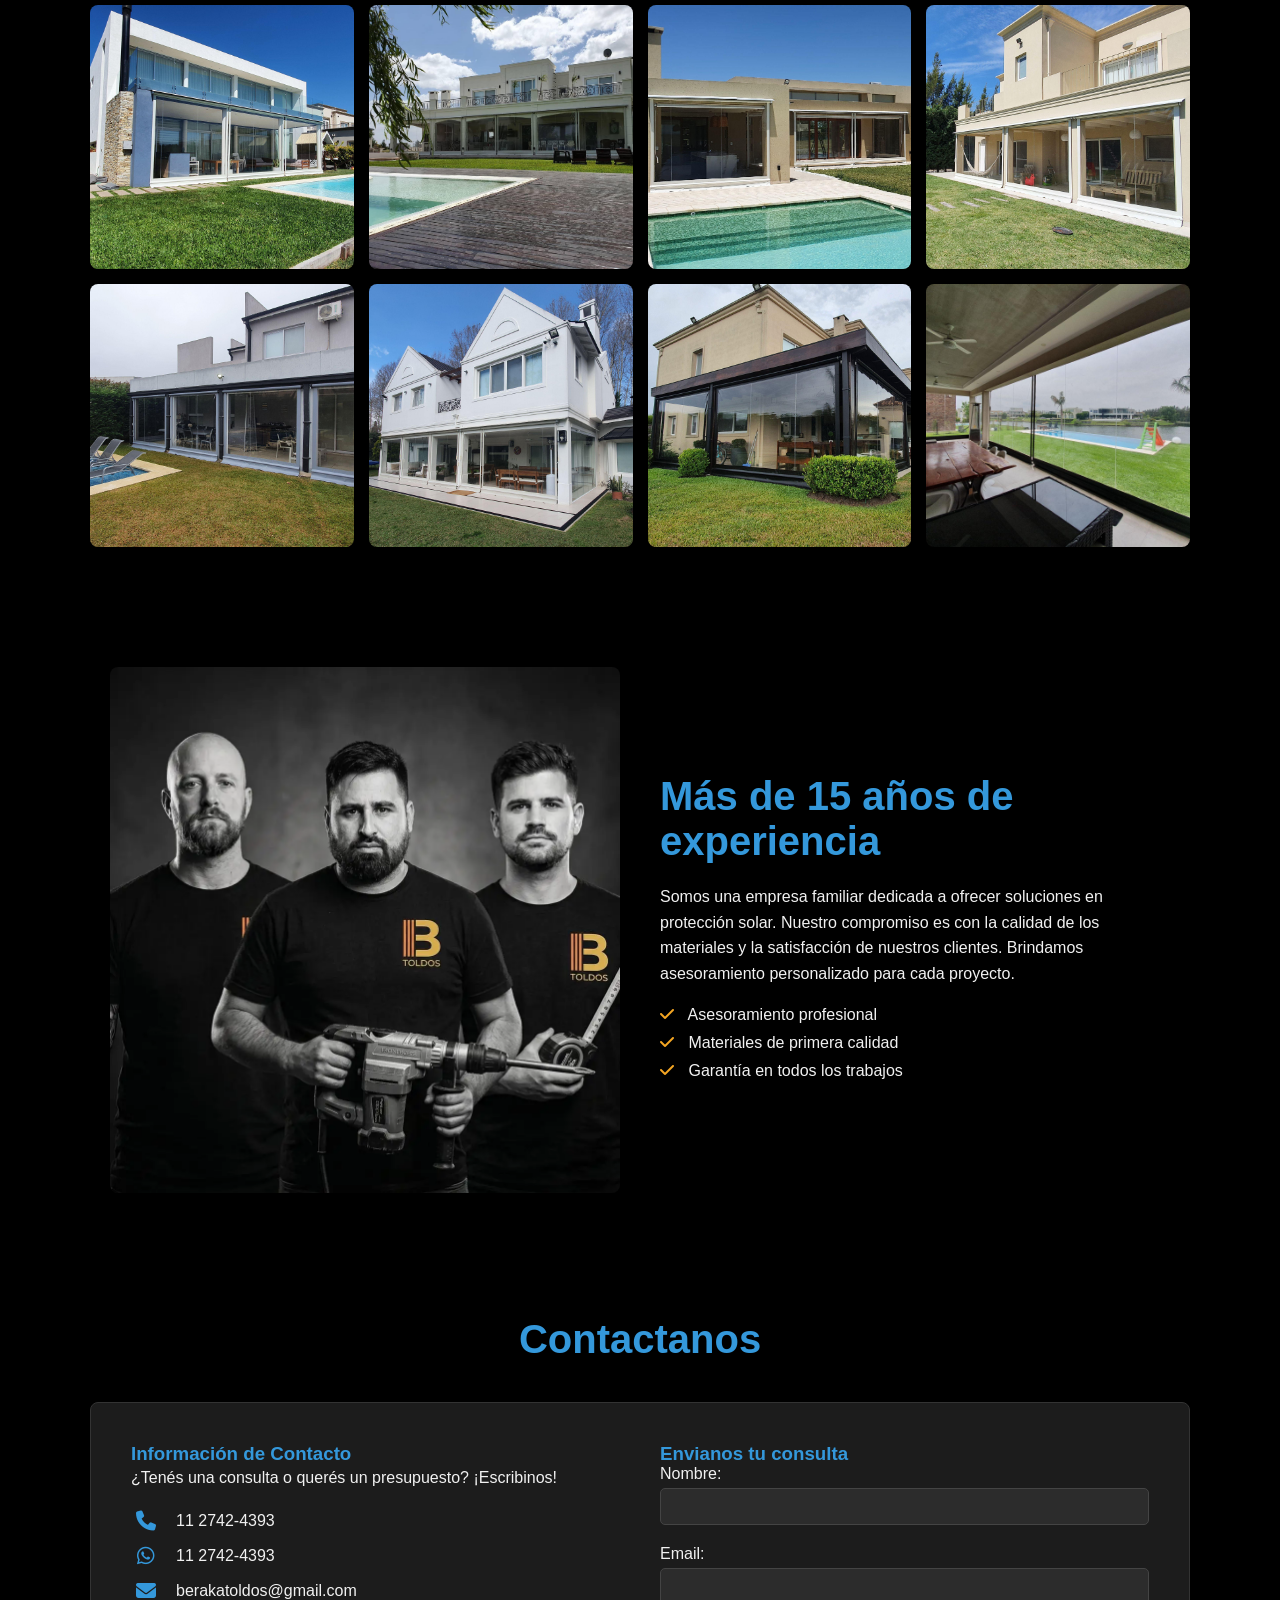
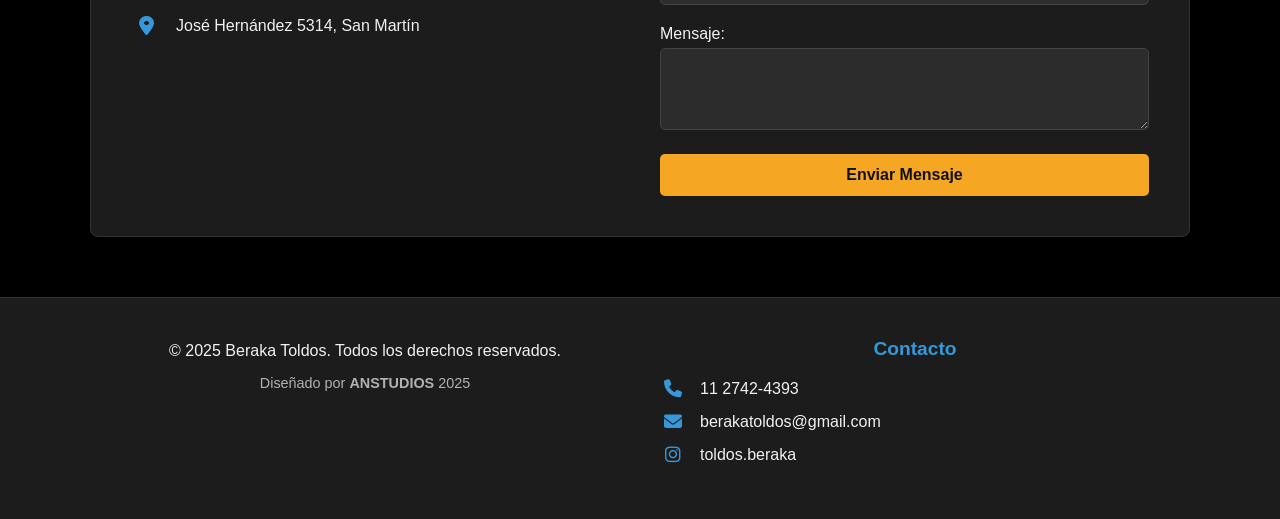
==== commit 7c0d6a58: "add: IG link + imagen equipo Beraka" ====
--- a/index.html
+++ b/index.html
@@ -76,7 +76,7 @@
         <section id="nosotros" class="section nosotros-section">
             <div class="container nosotros-flex">
                 <div class="nosotros-img">
-                    <img src="images/nosotros.jpg" alt="Equipo de Beraka Toldos">
+                    <img src="images/equipo_beraka.webp" alt="Equipo Profesional de Beraka Toldos - Fábrica y Asesoramiento" style="width: 100%; height: auto; border-radius: 8px;">
                 </div>
                 <div class="nosotros-texto">
                     <h2>Más de 15 años de experiencia</h2>
@@ -132,8 +132,20 @@
 
     <footer>
         <div class="container">
-            <p>&copy; 2025 Beraka Toldos. Todos los derechos reservados.</p>
-            <p class="designer-credit">Diseñado por <a href="#" target="_blank">ANSTUDIOS</a> 2025</p>
+            <div class="footer-content">
+                <div class="footer-section">
+                    <p>&copy; 2025 Beraka Toldos. Todos los derechos reservados.</p>
+                    <p class="designer-credit">Diseñado por <a href="#" target="_blank">ANSTUDIOS</a> 2025</p>
+                </div>
+                <div class="footer-section footer-contact">
+                    <h4>Contacto</h4>
+                    <ul>
+                        <li><i class="fas fa-phone"></i> <a href="tel:+5491127424393">11 2742-4393</a></li>
+                        <li><i class="fas fa-envelope"></i> <a href="mailto:berakatoldos@gmail.com">berakatoldos@gmail.com</a></li>
+                        <li><i class="fab fa-instagram"></i> <a href="https://www.instagram.com/toldos.beraka/" target="_blank">toldos.beraka</a></li>
+                    </ul>
+                </div>
+            </div>
         </div>
     </footer>
     
--- a/css/style.css
+++ b/css/style.css
@@ -323,8 +323,56 @@
     background-color: var(--color-fondo-secciones);
     color: var(--color-texto);
     text-align: center;
-    padding: 20px 0;
+    padding: 40px 0;
     border-top: 1px solid #333;
+}
+
+.footer-content {
+    display: flex;
+    justify-content: space-between;
+    align-items: flex-start;
+    flex-wrap: wrap;
+    gap: 40px;
+}
+
+.footer-section {
+    flex: 1;
+    min-width: 250px;
+}
+
+.footer-section h4 {
+    color: var(--color-primario);
+    margin-bottom: 20px;
+    font-size: 1.2rem;
+}
+
+.footer-contact ul {
+    list-style: none;
+    text-align: left;
+}
+
+.footer-contact li {
+    margin-bottom: 15px;
+    display: flex;
+    align-items: center;
+}
+
+.footer-contact i {
+    color: var(--color-primario);
+    font-size: 18px;
+    width: 25px;
+    text-align: center;
+    margin-right: 15px;
+}
+
+.footer-contact a {
+    text-decoration: none;
+    color: var(--color-texto);
+    transition: color 0.3s ease;
+}
+
+.footer-contact a:hover {
+    color: var(--color-primario);
 }
 
 .designer-credit {
@@ -386,4 +434,17 @@
     .formulario-contacto {
         display: none;
     }
+
+    .footer-content {
+        flex-direction: column;
+        text-align: center;
+    }
+
+    .footer-contact ul {
+        text-align: center;
+    }
+
+    .footer-contact li {
+        justify-content: center;
+    }
 }
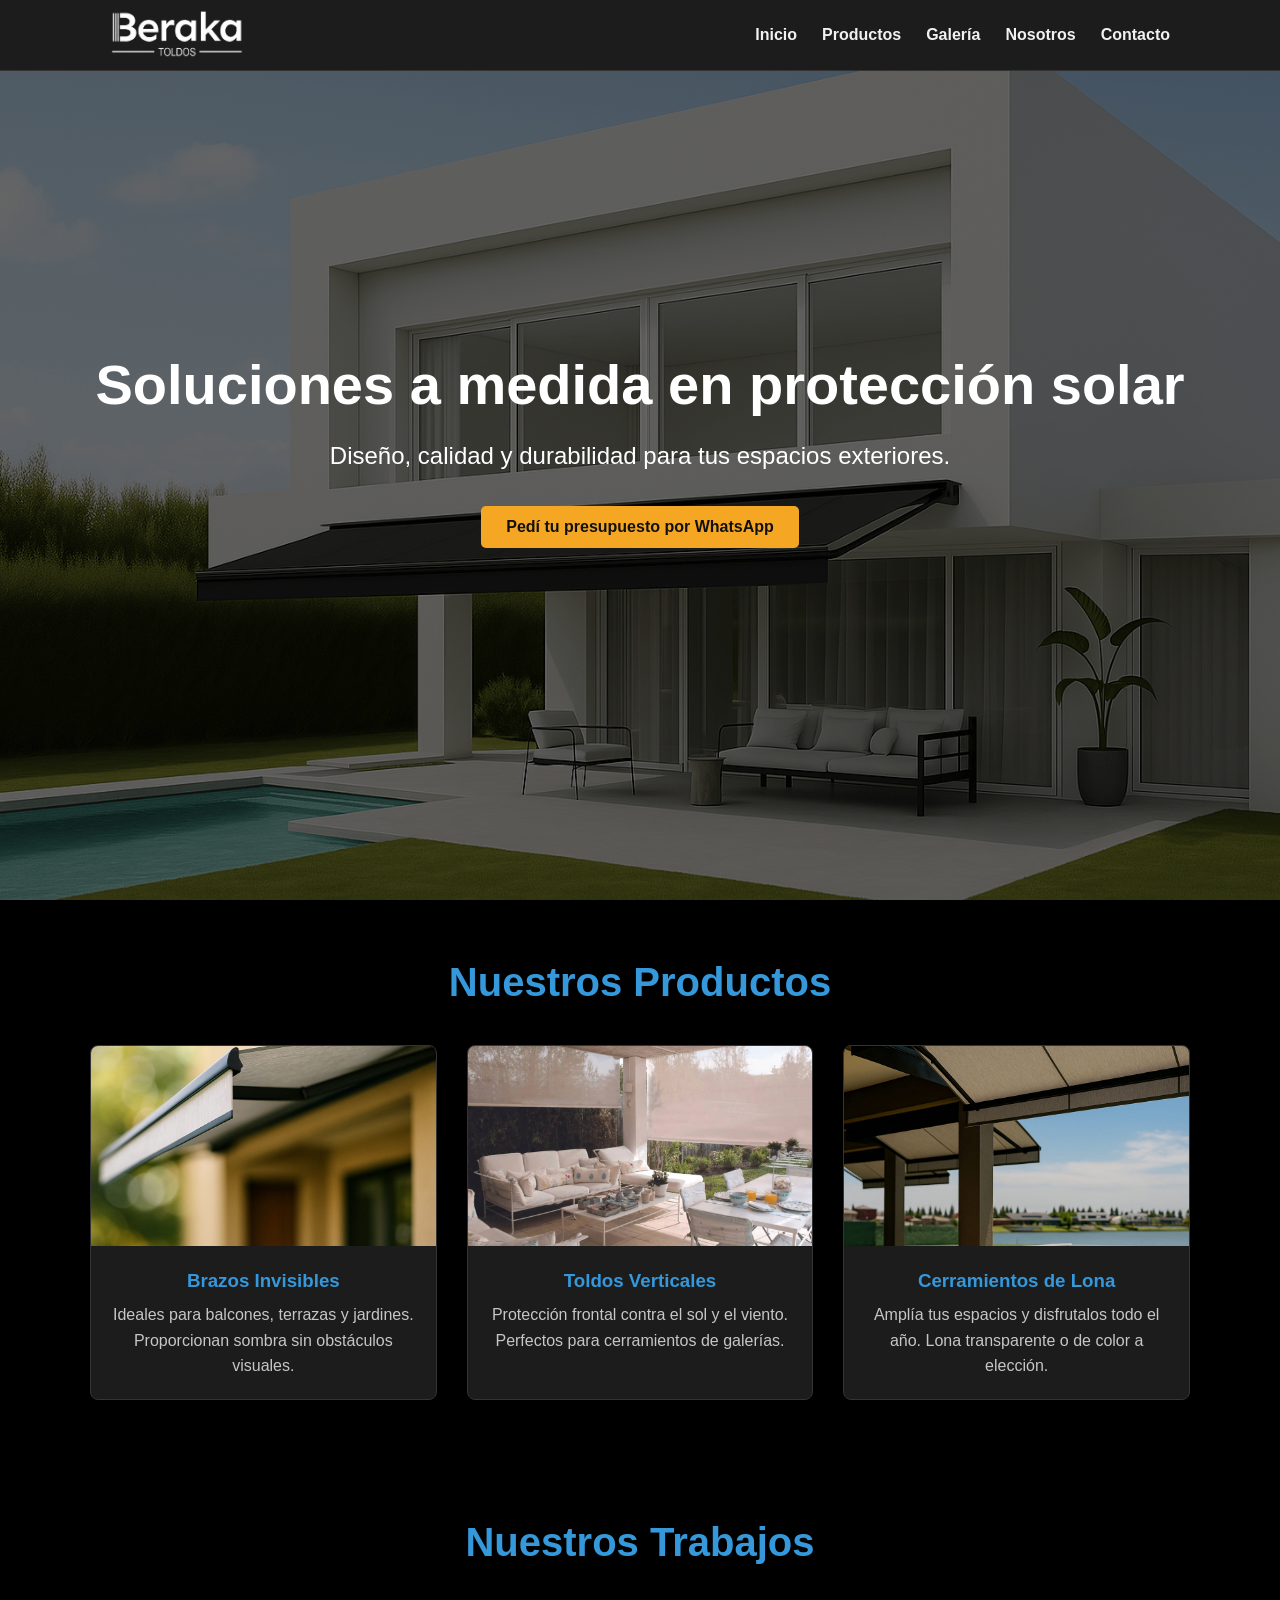
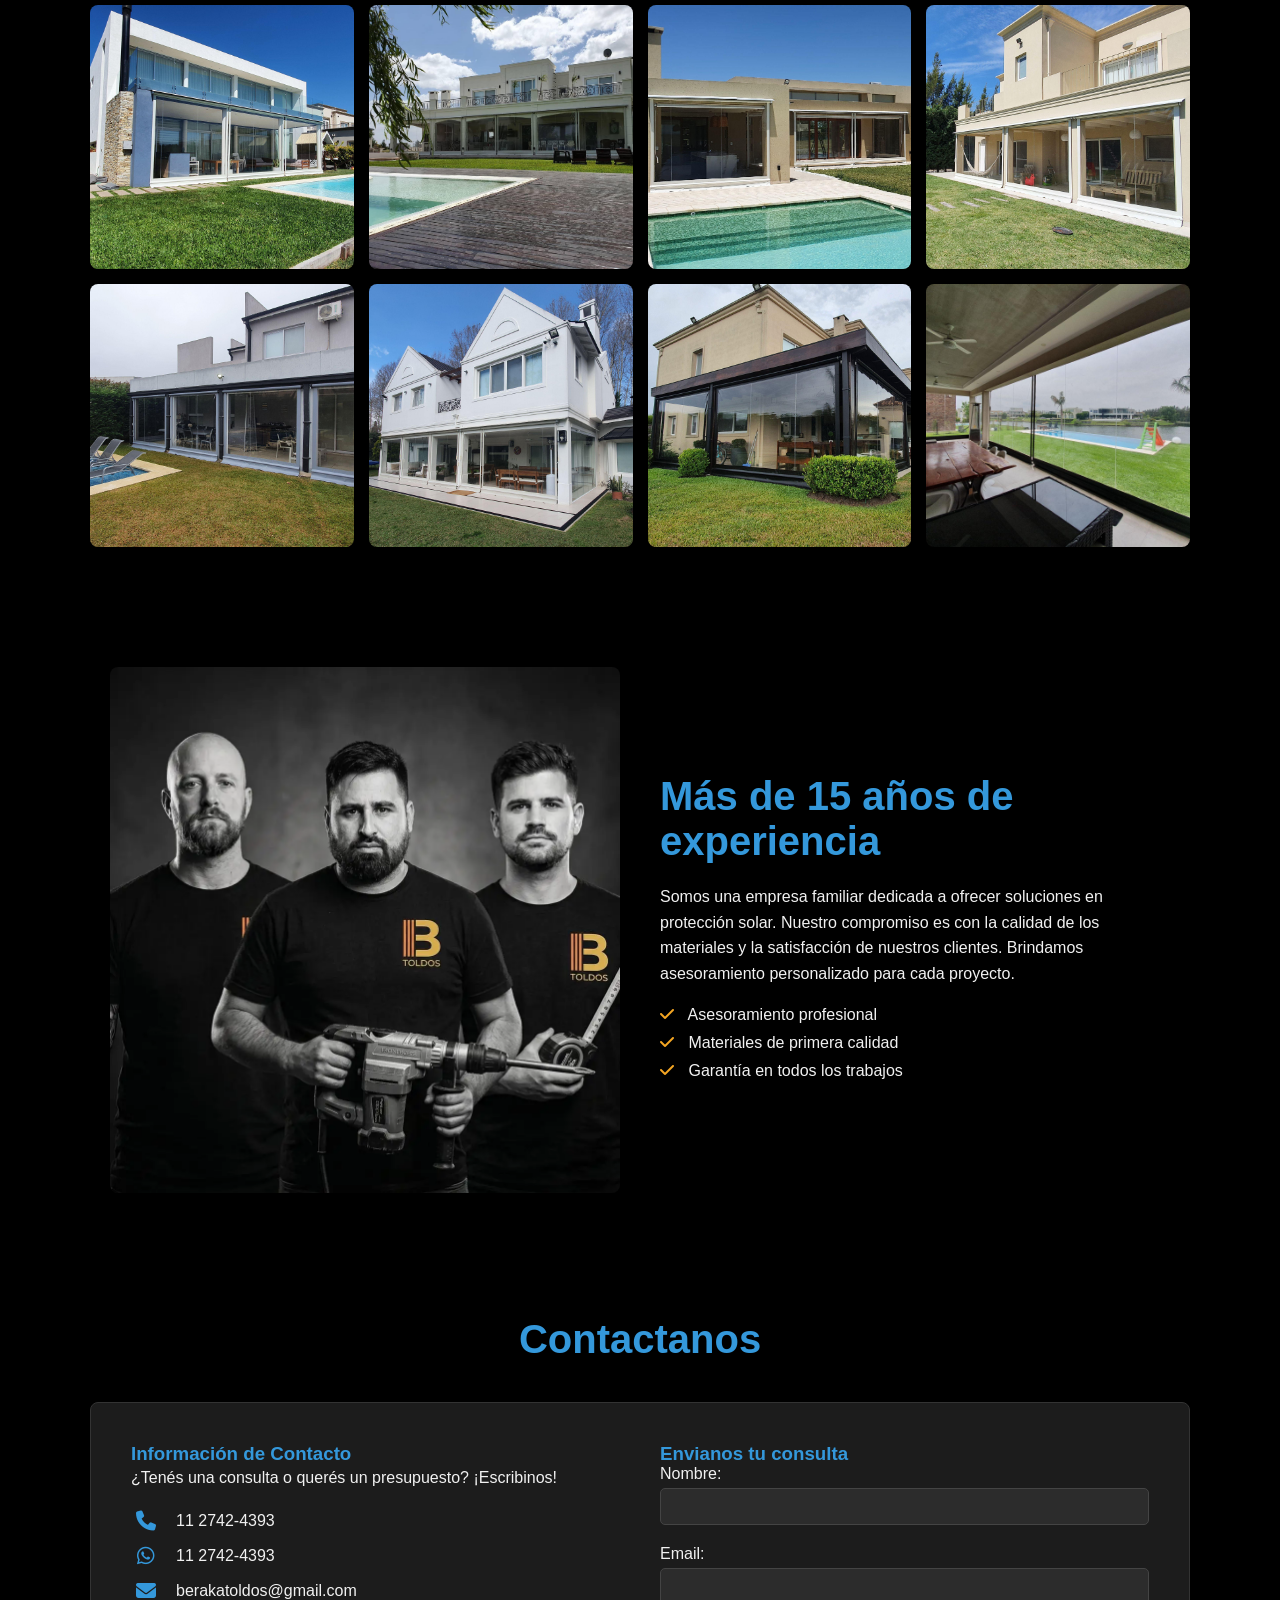
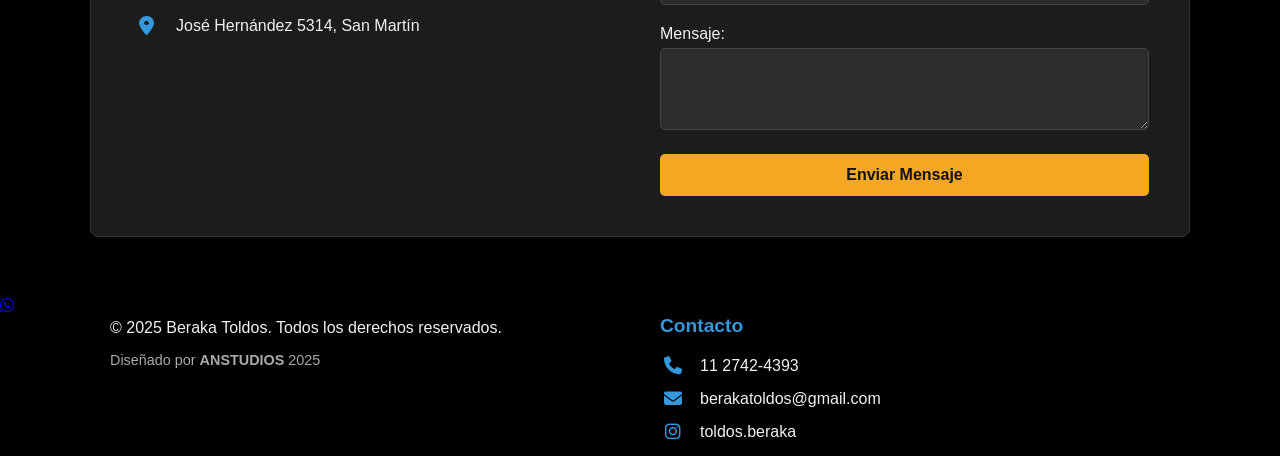
==== commit 75fe9461: "add: banner publicitario PROMO INVERNAL" ====
--- a/index.html
+++ b/index.html
@@ -10,6 +10,16 @@
     <link rel="stylesheet" href="https://cdnjs.cloudflare.com/ajax/libs/font-awesome/6.5.2/css/all.min.css">
 </head>
 <body>
+
+    <!-- Popup Modal Banner -->
+    <div id="popupModal" class="popup-overlay">
+        <div class="popup-content">
+            <button class="popup-close" id="popupClose">
+                <i class="fas fa-times"></i>
+            </button>
+            <img src="images/PROMO INVERNAL.png" alt="Promo Invernal - Beraka Toldos" class="popup-image">
+        </div>
+    </div>
 
     <header>
         <nav class="navbar">
--- a/css/style.css
+++ b/css/style.css
@@ -298,33 +298,74 @@
 }
 
 
-/* --- WHATSAPP FLOTANTE --- */
-.whatsapp-flotante {
+/* --- POPUP MODAL BANNER --- */
+.popup-overlay {
     position: fixed;
-    bottom: 30px;
-    right: 30px;
-    background-color: #25D366;
-    color: #fff;
-    width: 60px;
-    height: 60px;
+    top: 0;
+    left: 0;
+    width: 100%;
+    height: 100%;
+    background-color: rgba(0, 0, 0, 0.8);
+    display: none;
+    justify-content: center;
+    align-items: center;
+    z-index: 10000;
+    opacity: 0;
+    transition: opacity 0.3s ease;
+}
+
+.popup-overlay.active {
+    display: flex;
+    opacity: 1;
+}
+
+.popup-content {
+    position: relative;
+    width: 90%;
+    max-width: 600px;
+    background-color: transparent;
+    border-radius: 12px;
+    overflow: hidden;
+    transform: scale(0.8);
+    transition: transform 0.3s ease;
+}
+
+.popup-overlay.active .popup-content {
+    transform: scale(1);
+}
+
+.popup-image {
+    width: 100%;
+    height: auto;
+    display: block;
+    border-radius: 12px;
+    box-shadow: 0 10px 30px rgba(0, 0, 0, 0.5);
+}
+
+.popup-close {
+    position: absolute;
+    top: -15px;
+    right: -15px;
+    background-color: var(--color-primario);
+    color: white;
+    border: none;
     border-radius: 50%;
+    width: 40px;
+    height: 40px;
+    font-size: 18px;
+    cursor: pointer;
     display: flex;
     justify-content: center;
     align-items: center;
-    font-size: 30px;
-    text-decoration: none;
-    box-shadow: 2px 2px 10px rgba(0,0,0,0.2);
-    z-index: 9999;
-}
-
-
-/* --- FOOTER --- */
-footer {
-    background-color: var(--color-fondo-secciones);
-    color: var(--color-texto);
-    text-align: center;
-    padding: 40px 0;
-    border-top: 1px solid #333;
+    z-index: 10001;
+    transition: all 0.3s ease;
+    box-shadow: 0 4px 15px rgba(0, 0, 0, 0.3);
+}
+
+.popup-close:hover {
+    background-color: var(--color-secundario);
+    transform: scale(1.1);
+    color: #111;
 }
 
 .footer-content {
@@ -447,4 +488,18 @@
     .footer-contact li {
         justify-content: center;
     }
+
+    /* Popup Modal Responsive */
+    .popup-content {
+        width: 95%;
+        max-width: 400px;
+    }
+
+    .popup-close {
+        top: -10px;
+        right: -10px;
+        width: 35px;
+        height: 35px;
+        font-size: 16px;
+    }
 }
